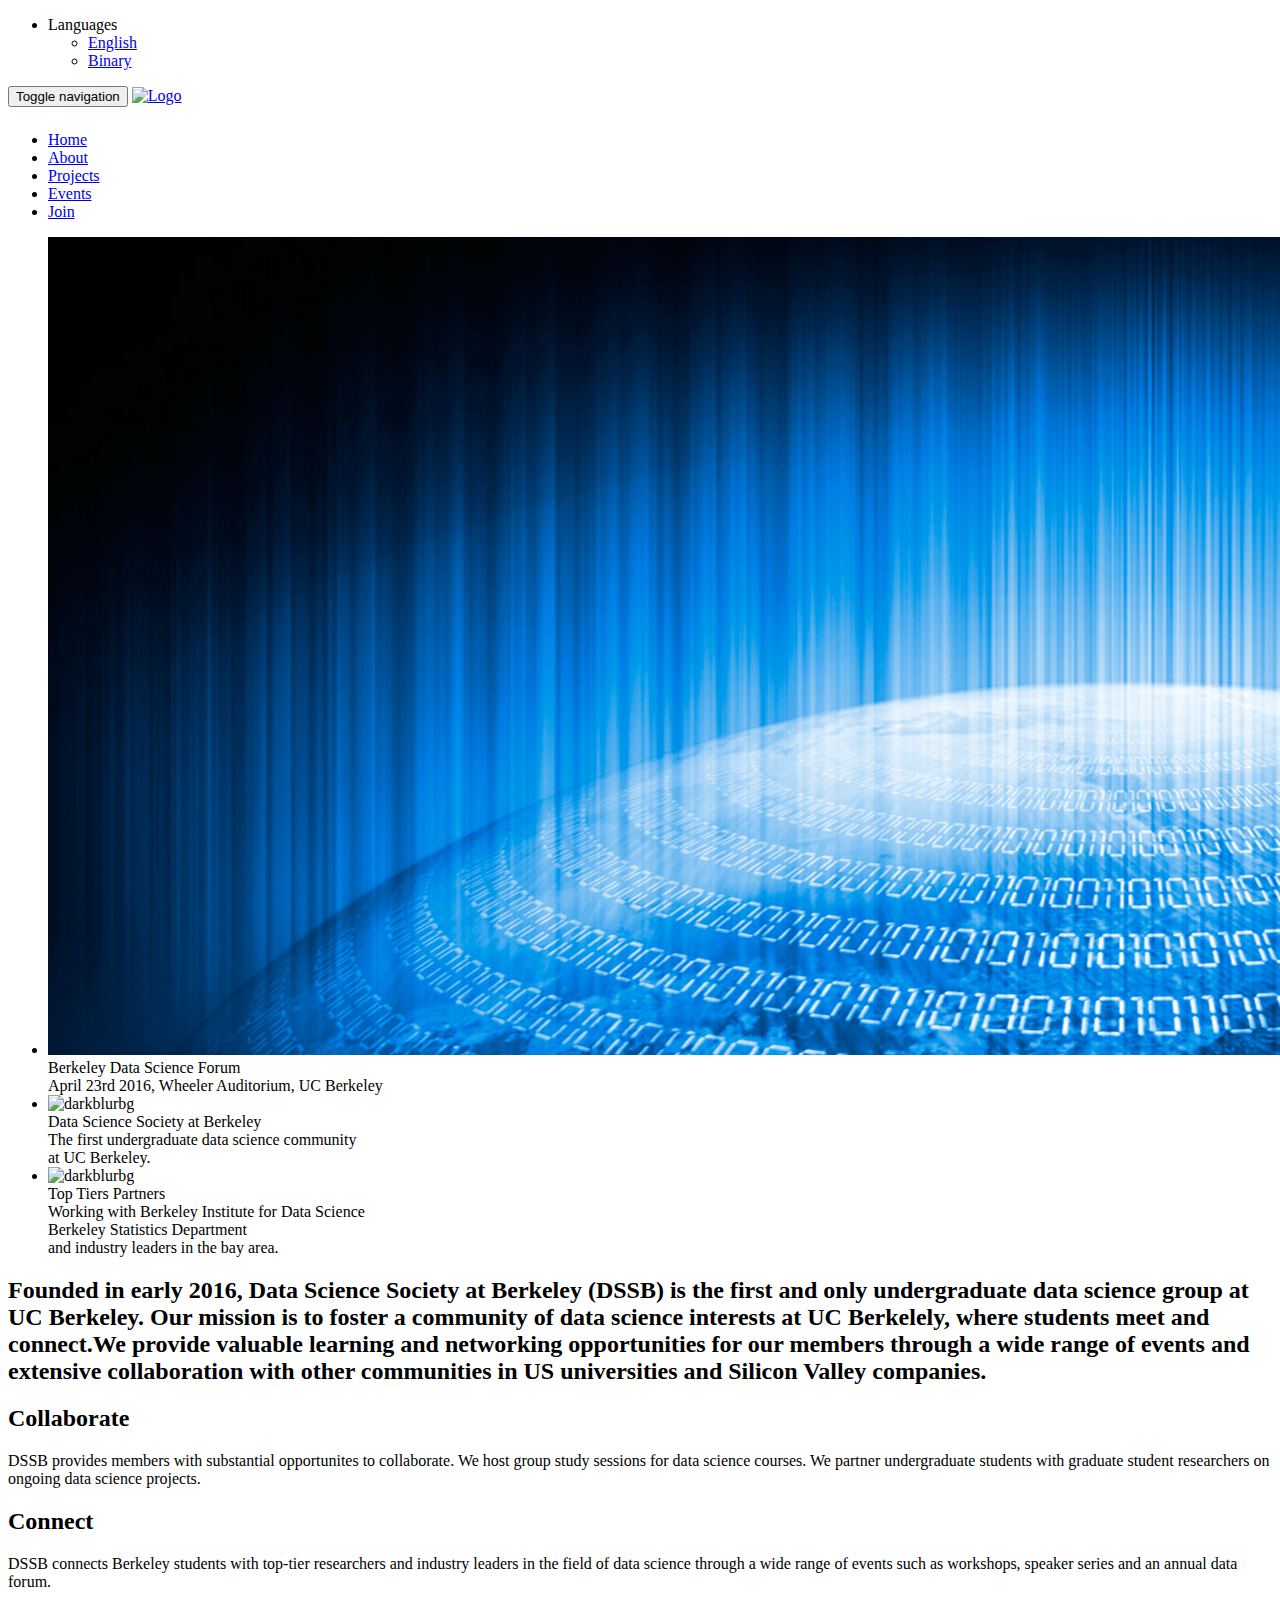
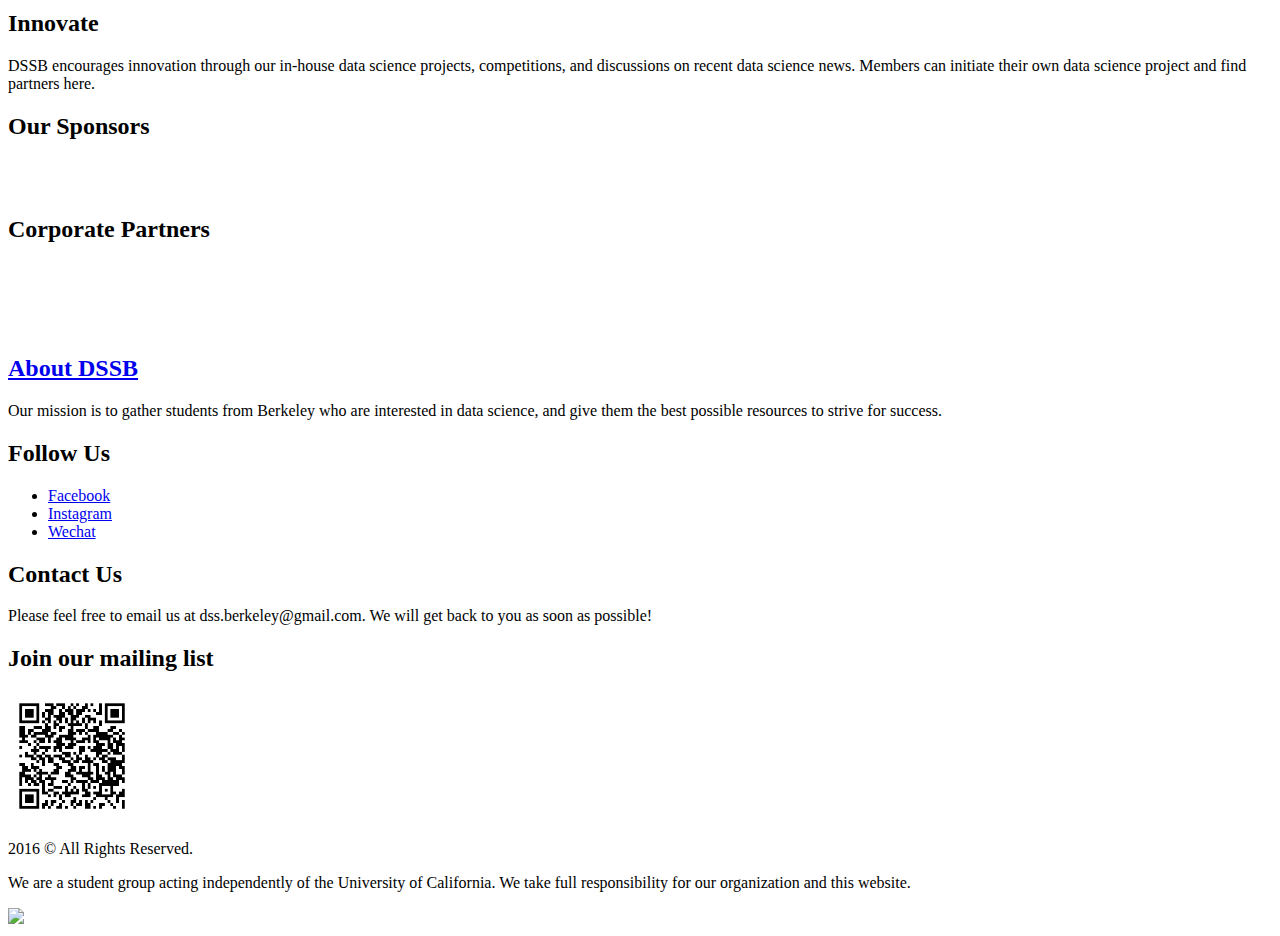
==== index.html @ 5290e8cd "updated" ====
<!DOCTYPE html>
<!--[if IE 8]> <html lang="en" class="ie8"> <![endif]-->  
<!--[if IE 9]> <html lang="en" class="ie9"> <![endif]-->  
<!--[if !IE]><!--> <html lang="en"> <!--<![endif]-->  
<head>
    <title>Data Science Society at Berkeley</title>

    <!-- Meta -->
    <meta charset="utf-8">
    <meta name="viewport" content="width=device-width, initial-scale=1.0">
    <meta name="description" content="">
    <meta name="author" content="">

    <!-- CSS Global Compulsory-->
    <link rel="stylesheet" href="assets/plugins/bootstrap/css/bootstrap.css">
    <link rel="stylesheet" href="assets/css/style.css">
    <!-- <link rel="shortcut icon" href="favicon.ico"> -->

    <!-- CSS Implementing Plugins -->    
    <link rel="stylesheet" href="assets/plugins/line-icons/line-icons.css">
    <link rel="stylesheet" href="assets/plugins/font-awesome/css/font-awesome.css">
    <link rel="stylesheet" href="assets/plugins/owl-carousel/owl-carousel/owl.carousel.css">
    <link rel="stylesheet" href="assets/plugins/revolution-slider/rs-plugin/css/settings.css" type="text/css" media="screen">  
    <!--[if lt IE 9]><link rel="stylesheet" href="assets/plugins/revolution-slider/rs-plugin/css/settings-ie8.css" type="text/css" media="screen"><![endif]-->

    <!-- CSS Theme -->    
    <link rel="stylesheet" href="assets/css/theme-colors/dark-blue.css">
    <link rel="stylesheet" href="assets/css/theme-skins/dark.css" id="style_color">

    <!-- CSS Customization -->
    <link rel="stylesheet" href="assets/css/custom.css">       
</head>	

<body>
<div class="wrapper">
    <!--=== Header ===-->    
    <div class="header">
        <!-- Topbar -->
        <div class="topbar">
            <div class="container">
                <!-- Topbar Navigation -->
                <ul class="loginbar pull-right ">
                    <li class="languagesSelector">
                        <i class="fa fa-globe" ></i>
                        <a>Languages</a>
                        <ul class="languages">
                            <li class="active">
                                <a href="#">English <i class="fa fa-check"></i></a> 
                            </li>
                            <li><a href="#">Binary </a></li>
   
                </ul>
                <!-- End Topbar Navigation -->
            </div>
        </div>
        <!-- End Topbar -->
    
        <!-- Navbar -->
        <div class="navbar navbar-default mega-menu" role="navigation">
            <div class="container">
                <!-- Brand and toggle get grouped for better mobile display -->
                <div class="navbar-header">
                    <button type="button" class="navbar-toggle" data-toggle="collapse" data-target=".navbar-responsive-collapse">
                        <span class="sr-only">Toggle navigation</span>
                        <span class="fa fa-bars"></span>
                    </button>
                    <a class="navbar-brand" href="index.html">
                        <img id="logo-header" style="max-width:136px; margin-top: -24px;" src="assets/img/logo.png" alt="Logo">
                    </a>
                </div>

                <!-- Collect the nav links, forms, and other content for toggling -->
                <div class="collapse navbar-collapse navbar-responsive-collapse" style=" margin-top: 24px;">

                    <ul class="nav navbar-nav">
                        <!-- Home -->
                        <li>
                            <a  href="index.html" >
                                Home
                            </a>
                        </li>
                        <!-- End Home -->

                        <!-- Pages -->                        
                        <li >
                            <a href="about.html">
                                About
                            </a>
                            
                        </li>
                        <!-- End Pages -->

                        <!-- Blog -->
                        <li>
                            <a href="projects.html">
                                Projects
                            </a>
                        </li>
                        <!-- End Blog -->

                        <!-- Join -->
                        <li>
                            <a href="events.html">
                                Events
                            </a>
                        </li>
                        <!-- End Join -->
                                                <!-- Blog -->
                        <li>
                            <a href="join.html">
                                Join
                            </a>
                        </li>
                        <!-- End Submit -->

                    </ul>
                </div><!--/navbar-collapse-->
            </div>    
        </div>            
        <!-- End Navbar -->
    </div>
    <!--=== End Header ===-->    

    <!--=== Slider ===-->
    <div class="tp-banner-container">
        <div class="tp-banner">
            <ul>
                

                <!-- SLIDE -->
                <li class="revolution-mch-1" data-transition="fade" data-slotamount="5" data-masterspeed="1000" data-title="Slide 2" >
                    <!-- MAIN IMAGE -->
                    <img src="assets/img/sliders/4.jpg"  alt="darkblurbg"  data-bgfit="cover" data-bgposition="left top" data-bgrepeat="no-repeat">



                    <div class="tp-caption revolution-ch1 sft start"
                        data-x="center"
                        data-hoffset="0"
                        data-y="100"
                        data-speed="1500"
                        data-start="500"
                        data-easing="Back.easeInOut"
                        data-endeasing="Power1.easeIn"                        
                        data-endspeed="300">
                        Berkeley Data Science Forum
                    </div>

                    <!-- LAYER -->
                    <div class="tp-caption revolution-ch2 sft"
                        data-x="center"
                        data-hoffset="0"
                        data-y="190"
                        data-speed="1400"
                        data-start="2000"
                        data-easing="Power4.easeOut"
                        data-endspeed="300"
                        data-endeasing="Power1.easeIn"
                        data-captionhidden="off"
                        style="z-index: 6">
                        April 23rd 2016, Wheeler Auditorium, UC Berkeley<br>
                        <!-- 12 data science leaders <br/> -->
                        <!-- from the most innovative companies -->
                    </div>

                 
                </li>
                <!-- END SLIDE -->

                <!-- SLIDE -->
                <li class="revolution-mch-1" data-transition="fade" data-slotamount="5" data-masterspeed="1000" data-title="Slide 1">
                    <!-- MAIN IMAGE -->
                    <img src="assets/img/sliders/1.jpeg"  alt="darkblurbg"  data-bgfit="cover" data-bgposition="left top" data-bgrepeat="no-repeat">

                    <div class="tp-caption revolution-ch1 sft start"
                        data-x="center"
                        data-hoffset="0"
                        data-y="100"
                        data-speed="1500"
                        data-start="500"
                        data-easing="Back.easeInOut"
                        data-endeasing="Power1.easeIn"                        
                        data-endspeed="300">
                        
                        Data Science Society at Berkeley
                    </div>

                    <!-- LAYER -->
                    <div class="tp-caption revolution-ch2 sft"
                        data-x="center"
                        data-hoffset="0"
                        data-y="190"
                        data-speed="1400"
                        data-start="2000"
                        data-easing="Power4.easeOut"
                        data-endspeed="300"
                        data-endeasing="Power1.easeIn"
                        data-captionhidden="off"
                        style="z-index:6">
                        The first undergraduate data science community <br/>
                        at UC Berkeley.
                    </div>

                <!-- END SLIDE -->

                <!-- SLIDE -->
                <li class="revolution-mch-1" data-transition="fade" data-slotamount="5" data-masterspeed="1000" data-title="Slide 3">
                    <!-- MAIN IMAGE -->
                    <img src="assets/img/sliders/3.png"  alt="darkblurbg"  data-bgfit="cover" data-bgposition="left top" data-bgrepeat="no-repeat">

                    <div class="tp-caption revolution-ch1 sft start"
                        data-x="center"
                        data-hoffset="0"
                        data-y="100"
                        data-speed="1500"
                        data-start="500"
                        data-easing="Back.easeInOut"
                        data-endeasing="Power1.easeIn"                        
                        data-endspeed="300">
                        Top Tiers Partners
                    </div>

                    <!-- LAYER -->
                    <div class="tp-caption revolution-ch2 sft"
                        data-x="center"
                        data-hoffset="0"
                        data-y="190"
                        data-speed="1400"
                        data-start="2000"
                        data-easing="Power4.easeOut"
                        data-endspeed="300"
                        data-endeasing="Power1.easeIn"
                        data-captionhidden="off"
                        style="z-index: 6">
                        Working with Berkeley Institute for Data Science <br/>
                        Berkeley Statistics Department<br/>
                        and industry leaders in the bay area.
                    </div>
                </li>
                <!-- END SLIDE -->
            </ul>
            <div class="tp-bannertimer tp-bottom"></div>            
        </div>
    </div>
    <!--=== End Slider ===-->

    <!--=== Content Part ===-->
    <div class="container content">	
        <div class="clearfix margin-bottom-30"></div>
        <div class="shadow-wrapper">
            <div class="tag-box tag-box-v box-shadow shadow-effect-5">
                <h2>Founded in early 2016, Data Science Society at Berkeley (DSSB) is the first and only undergraduate data science group at UC Berkeley. Our mission is to foster a community of data science interests at UC Berkelely, where students meet and connect.We provide valuable learning and networking opportunities for our members through a wide range of events and extensive collaboration with other communities in US universities and Silicon Valley companies. </h2>
            </div>
        </div>

        <div class="clearfix margin-bottom-40"></div>

        <!-- Service Blocks -->
        <div class="margin-bottom-20"></div>
        <div class="row margin-bottom-40">
            <div class="col-md-4 col-sm-6">
                <div class="service-block service-block-default">	
                    <i class="icon-custom rounded-x icon-bg-dark fa fa-lightbulb-o"></i>
                    <h2 class="heading-md">Collaborate</h2>
                    <p>DSSB provides members with substantial opportunites to collaborate. We host group study sessions for data science courses. We partner undergraduate students with graduate student researchers on ongoing data science projects.</p>
                </div>
            </div>
            <div class="col-md-4 col-sm-6">
                <div class="service-block service-block-default">            
                    <i class="icon-custom rounded-x icon-bg-dark icon-line icon-rocket"></i>
                    <h2 class="heading-md">Connect</h2>	
                    <p>DSSB connects Berkeley students with  top-tier researchers and industry leaders in the field of data science through a wide range of events such as workshops, speaker series and an annual data forum.</p>
                </div>
            </div>
            <div class="col-md-4 col-sm-6">
                <div class="service-block service-block-default">
                    <i class="icon-custom rounded-x icon-bg-dark icon-line icon-support"></i>
                    <h2 class="heading-md">Innovate</h2>
                    <p>DSSB encourages innovation through our in-house data science projects, competitions, and discussions on recent data science news. Members can initiate their own data science project and find partners here.</p>
                </div>
            </div>
        </div>
        <!-- End Service Blokcs -->
        
<!-- Our Sponsors -->
        <div class="owl-carousel-style-v2">
            <div class="headline"><h2>Our Sponsors</h2></div>    
            <div class="owl-slider-v3">
                <div class="item">
                    <img class="img-responsive" src="assets/img/clients/bids.jpg" alt="">
                </div>
                <div class="item">
                    <img class="img-responsive" src="assets/img/clients/asuc.jpg" alt="">
                </div>
<!--                 <div class="item">
                    <img class="img-responsive" src="assets/img/clients/wi.jpg" alt="">
                </div>
                <div class="item">
                    <img class="img-responsive" src="assets/img/clients/ggv.jpeg" alt="">
                </div>
 -->

            </div>
        </div>
        <!-- End Our Sponsors -->

        <!-- Our Partners -->
        <div class="owl-carousel-style-v2">
            <div class="headline"><h2>Corporate Partners</h2></div>    
            <div class="owl-slider-v3">
                <div class="item">
                    <img class="img-responsive" src="assets/img/clients/yelp.jpg" alt="">
                </div>
                <div class="item">
                    <img class="img-responsive" src="assets/img/clients/netflix.jpg" alt="">
                </div>
                <div class="item">
                    <img class="img-responsive" src="assets/img/clients/lyft.jpg" alt="">
                </div>
                <div class="item">
                    <img class="img-responsive" src="assets/img/clients/kaggle.jpg" alt="">
                </div>

<!--             <div class="item">
                    <img class="img-responsive" src="assets/img/clients/zhenfund.jpg" alt="">
                </div> -->
<!--                 <div class="item">
                    <img class="img-responsive" src="assets/img/clients/inno.jpg" alt="">
                </div>
                <div class="item">
                    <img class="img-responsive" src="assets/img/clients/zpark.jpeg" alt="">
                </div>
                <div class="item">
                    <img class="img-responsive" src="assets/img/clients/svief.jpg" alt="">
                </div> -->
<!--                 <div class="item">
                    <img class="img-responsive" src="assets/img/clients/uc.jpg" alt="">
                </div>
                <div class="item">
                    <img class="img-responsive" src="assets/img/clients/dcm.png" alt="">
                </div>
                <div class="item">
                    <img class="img-responsive" src="assets/img/clients/pw.png" alt="">
                </div>
                <div class="item">
                    <img class="img-responsive" src="assets/img/clients/tn.jpg" alt="">
                </div> -->

            </div>
        </div>
        <!-- End Our Partners -->
    </div><!--/container-->		
    <!-- End Content Part -->

    <!--=== Footer Version 1 ===-->
    <div class="footer-v1">
        <div class="footer">
            <div class="container">
                <div class="row">
                    <!-- About -->
                    <div class="col-md-3 md-margin-bottom-40">
                        <a href="index.html"><h2> About DSSB </h2></a>
                        <p>Our mission is to gather students from Berkeley who are interested in data science, and give them the best possible resources to  strive for success.</p>
 
                    </div><!--/col-md-3-->
                    <!-- End About -->

                    <!-- Latest -->
                    <div class="col-md-3 md-margin-bottom-40">
                        <div class="posts">
                            <div class="headline"><h2>Follow Us</h2></div>
                            <ul class="list-unstyled latest-list">
                                <li>
                                    <a href="https://www.facebook.com/dssberkeley/?fref=ts">Facebook</a>
                                </li>
                                <li>
                                    <a href="#">Instagram</a>
                                </li>
                                <li>
                                    <a href="#">Wechat</a>
                                </li>

                            </ul>
                        </div>
                    </div><!--/col-md-3-->  
                    <!-- End Latest --> 
                    
                    <!-- Link List -->
                    <div class="col-md-3 md-margin-bottom-40">
                        <div class="headline"><h2>Contact Us</h2></div>
                        <p>
                        Please feel free to email us at dss.berkeley@gmail.com.  We will get back to you as soon as possible!
                        </p>
                    </div><!--/col-md-3-->
                    <!-- End Link List -->                    

                    <!-- Address -->
                    <div class="col-md-3 map-img md-margin-bottom-40">
                        <div class="headline"><h2>Join our mailing list</h2></div>                         
                        <img src="assets/img/mailinglist.jpg" height="128" width="128">
                    </div><!--/col-md-3-->
                    <!-- End Address -->
                </div>
            </div> 
        </div><!--/footer-->

        <div class="copyright">
            <div class="container">
                <div class="row">
                    <div class="col-md-2">                     
                        <p>
                            2016 &copy; All Rights Reserved. 
                        </p>
                    </div>
                    <div class="col-md-9">                     
                        <p class="text-center">
                            We are a student group acting independently of the University of California. We take full responsibility for our organization and this website.            
                        </p>
                    </div>
                    <div class="col-md-1 map-img">                     
                        <a href="https://www.ocf.berkeley.edu/">
                        <img src="https://www.ocf.berkeley.edu/images/hosted-logos/ocfbadge_mini8.png">
                        </a>
                    </div>
                </div>
            </div> 
        </div><!--/copyright-->
    </div>     
    <!--=== End Footer Version 1 ===-->
</div><!--/wrapper-->






<!-- JS Global Compulsory -->           
<script type="text/javascript" src="assets/plugins/jquery/jquery.min.js"></script>
<script type="text/javascript" src="assets/plugins/jquery/jquery-migrate.min.js"></script>
<script type="text/javascript" src="assets/plugins/bootstrap/js/bootstrap.min.js"></script>
<!-- JS Implementing Plugins -->           
<script type="text/javascript" src="assets/plugins/back-to-top.js"></script>
<script type="text/javascript" src="assets/plugins/owl-carousel/owl-carousel/owl.carousel.js"></script>
<script type="text/javascript" src="assets/plugins/revolution-slider/rs-plugin/js/jquery.themepunch.tools.min.js"></script>
<script type="text/javascript" src="assets/plugins/revolution-slider/rs-plugin/js/jquery.themepunch.revolution.min.js"></script>
<!-- JS Customization -->
<script type="text/javascript" src="assets/js/custom.js"></script>
<!-- JS Page Level -->           
<script type="text/javascript" src="assets/js/app.js"></script>
<script type="text/javascript" src="assets/js/plugins/owl-carousel.js"></script>
<script type="text/javascript" src="assets/js/plugins/revolution-slider.js"></script>
<script type="text/javascript">
    jQuery(document).ready(function() {
        App.init();
        OwlCarousel.initOwlCarousel();        
        RevolutionSlider.initRSfullWidth();
    });
</script>
<!--[if lt IE 9]>
    <script src="assets/plugins/respond.js"></script>
    <script src="assets/plugins/html5shiv.js"></script>
    <script src="assets/js/plugins/placeholder-IE-fixes.js"></script>
<![endif]-->

</body>
</html>
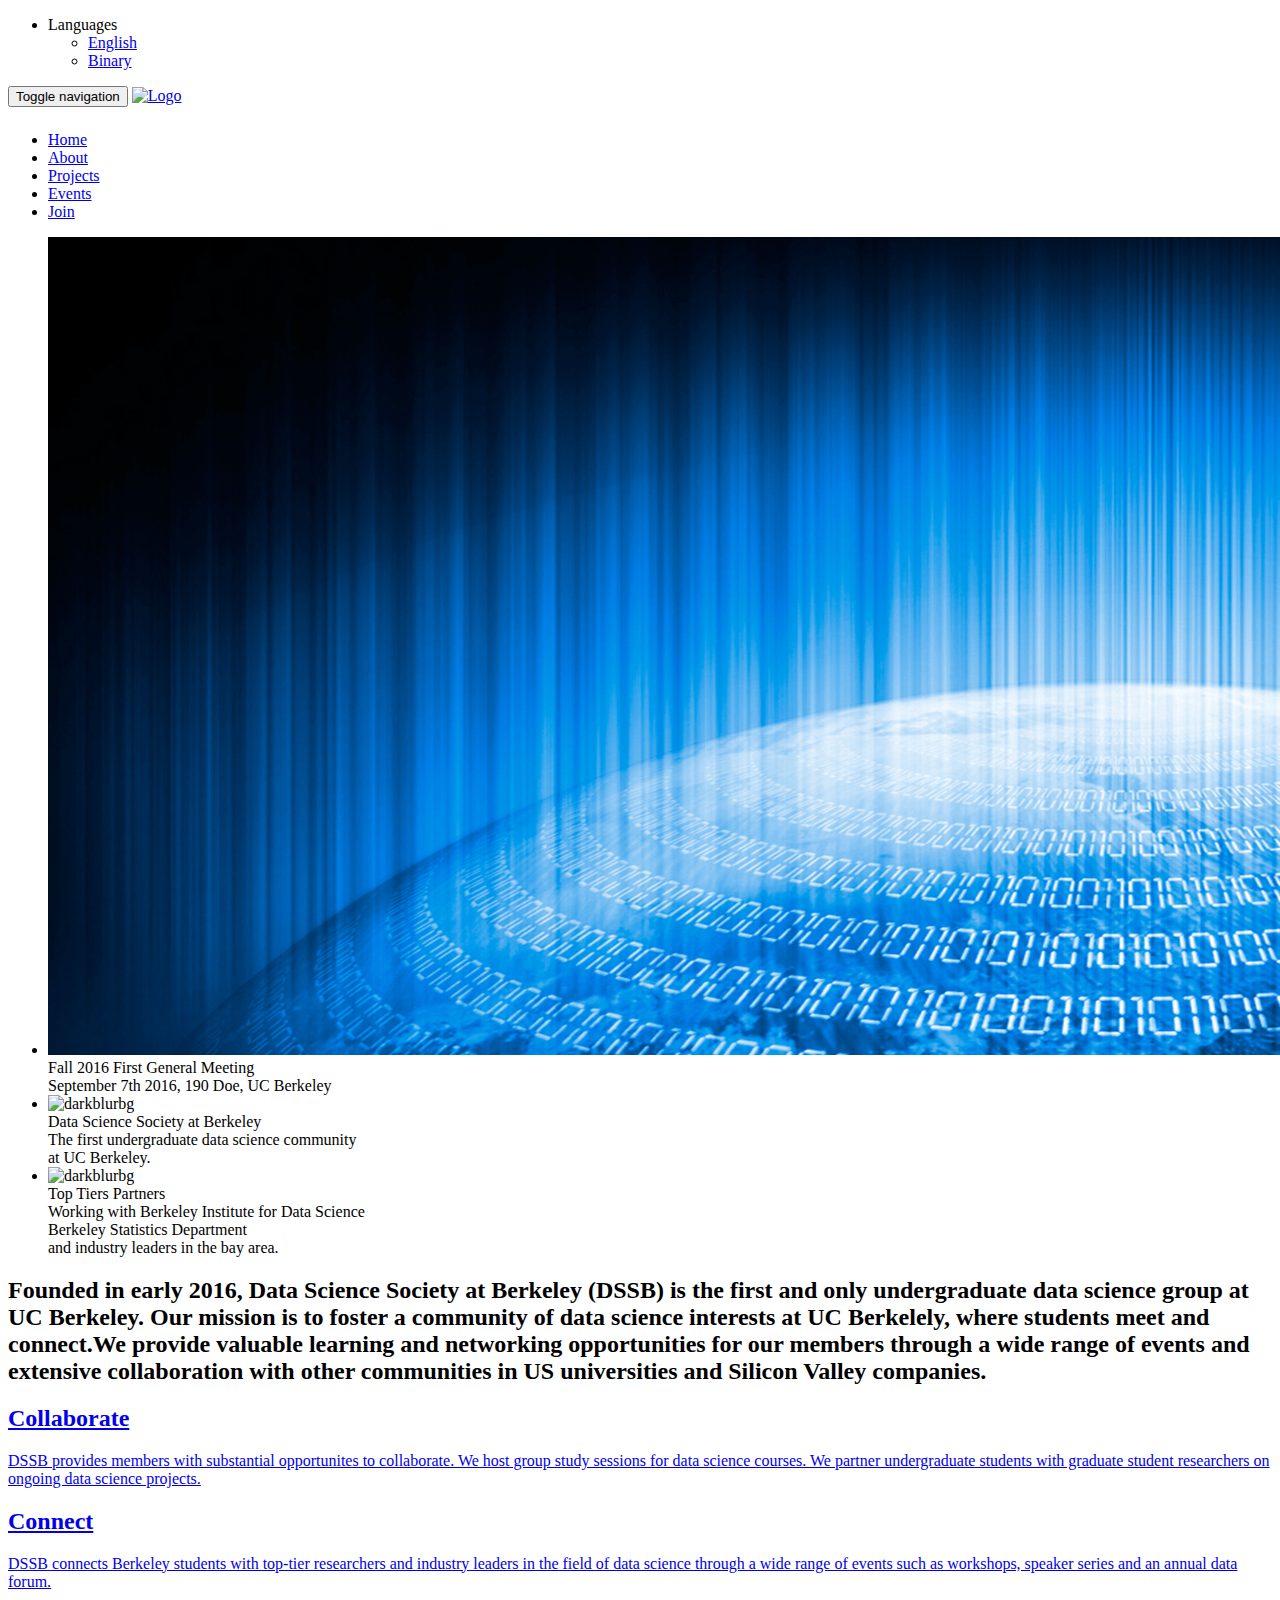
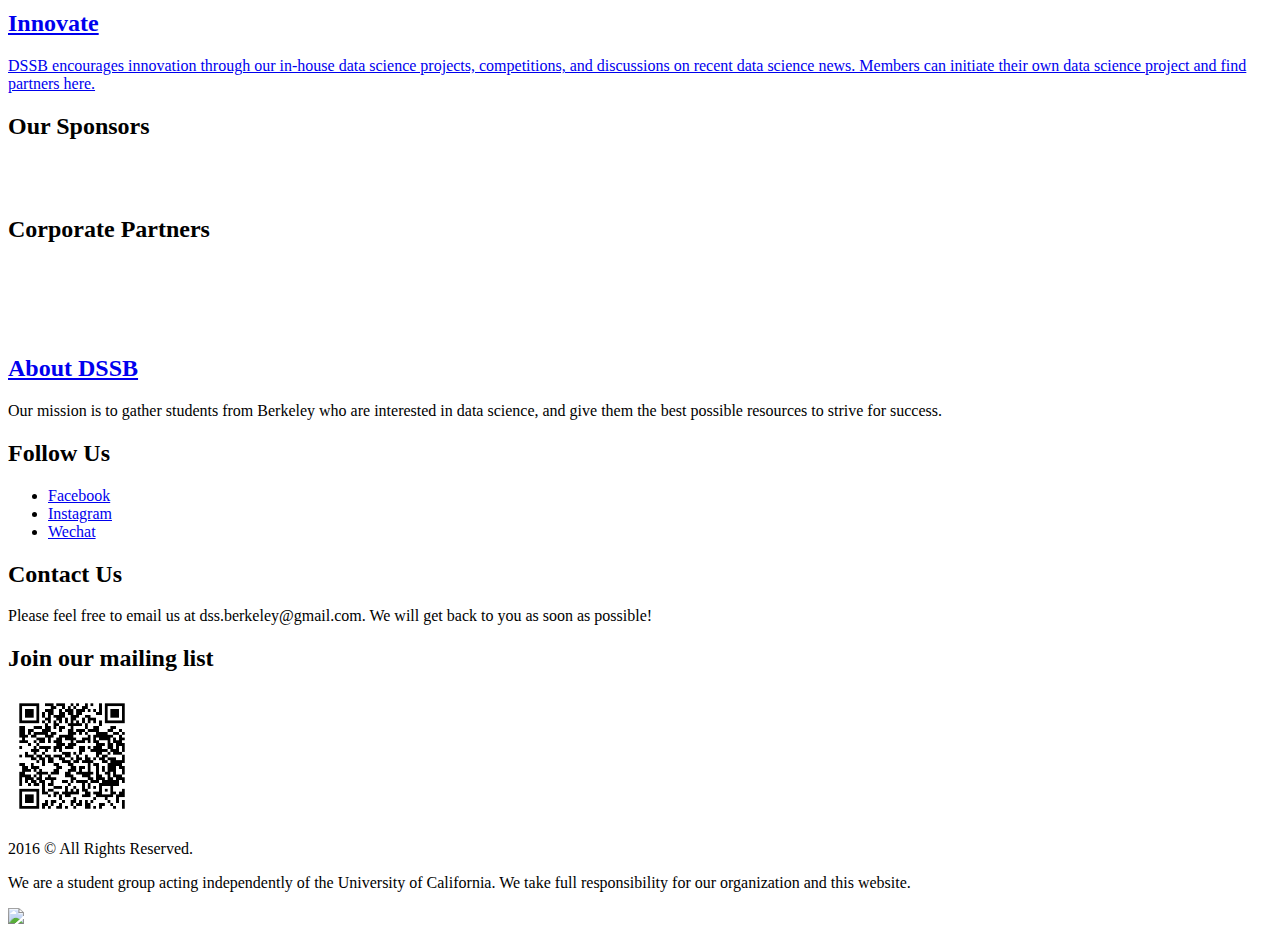
==== commit ce4aa6b4: "temp link collaborate to about" ====
--- a/index.html
+++ b/index.html
@@ -125,13 +125,10 @@
     <div class="tp-banner-container">
         <div class="tp-banner">
             <ul>
-                
-
                 <!-- SLIDE -->
-                <li class="revolution-mch-1" data-transition="fade" data-slotamount="5" data-masterspeed="1000" data-title="Slide 2" >
+                <li class="revolution-mch-1" data-transition="fade" data-slotamount="5" data-masterspeed="1000" data-title="Slide 1" >
                     <!-- MAIN IMAGE -->
                     <img src="assets/img/sliders/4.jpg"  alt="darkblurbg"  data-bgfit="cover" data-bgposition="left top" data-bgrepeat="no-repeat">
-
 
 
                     <div class="tp-caption revolution-ch1 sft start"
@@ -143,7 +140,7 @@
                         data-easing="Back.easeInOut"
                         data-endeasing="Power1.easeIn"                        
                         data-endspeed="300">
-                        Berkeley Data Science Forum
+                        Fall 2016 First General Meeting
                     </div>
 
                     <!-- LAYER -->
@@ -158,7 +155,7 @@
                         data-endeasing="Power1.easeIn"
                         data-captionhidden="off"
                         style="z-index: 6">
-                        April 23rd 2016, Wheeler Auditorium, UC Berkeley<br>
+                        September 7th 2016, 190 Doe, UC Berkeley<br>
                         <!-- 12 data science leaders <br/> -->
                         <!-- from the most innovative companies -->
                     </div>
@@ -168,7 +165,7 @@
                 <!-- END SLIDE -->
 
                 <!-- SLIDE -->
-                <li class="revolution-mch-1" data-transition="fade" data-slotamount="5" data-masterspeed="1000" data-title="Slide 1">
+                <li class="revolution-mch-1" data-transition="fade" data-slotamount="5" data-masterspeed="1000" data-title="Slide 2">
                     <!-- MAIN IMAGE -->
                     <img src="assets/img/sliders/1.jpeg"  alt="darkblurbg"  data-bgfit="cover" data-bgposition="left top" data-bgrepeat="no-repeat">
 
@@ -259,25 +256,31 @@
         <div class="margin-bottom-20"></div>
         <div class="row margin-bottom-40">
             <div class="col-md-4 col-sm-6">
-                <div class="service-block service-block-default">	
-                    <i class="icon-custom rounded-x icon-bg-dark fa fa-lightbulb-o"></i>
-                    <h2 class="heading-md">Collaborate</h2>
-                    <p>DSSB provides members with substantial opportunites to collaborate. We host group study sessions for data science courses. We partner undergraduate students with graduate student researchers on ongoing data science projects.</p>
-                </div>
+                <a class="action-link" href="about.html">
+                    <div class="service-block service-block-default">	
+                        <i class="icon-custom rounded-x icon-bg-dark fa fa-lightbulb-o"></i>
+                        <h2 class="heading-md">Collaborate</h2>
+                        <p>DSSB provides members with substantial opportunites to collaborate. We host group study sessions for data science courses. We partner undergraduate students with graduate student researchers on ongoing data science projects.</p>
+                    </div>
+                </a>
             </div>
             <div class="col-md-4 col-sm-6">
-                <div class="service-block service-block-default">            
-                    <i class="icon-custom rounded-x icon-bg-dark icon-line icon-rocket"></i>
-                    <h2 class="heading-md">Connect</h2>	
-                    <p>DSSB connects Berkeley students with  top-tier researchers and industry leaders in the field of data science through a wide range of events such as workshops, speaker series and an annual data forum.</p>
-                </div>
+                <a class="action-link" href="join.html">
+                    <div class="service-block service-block-default">            
+                        <i class="icon-custom rounded-x icon-bg-dark icon-line icon-rocket"></i>
+                        <h2 class="heading-md">Connect</h2>	
+                        <p>DSSB connects Berkeley students with  top-tier researchers and industry leaders in the field of data science through a wide range of events such as workshops, speaker series and an annual data forum.</p>
+                    </div>
+                </a>
             </div>
             <div class="col-md-4 col-sm-6">
-                <div class="service-block service-block-default">
-                    <i class="icon-custom rounded-x icon-bg-dark icon-line icon-support"></i>
-                    <h2 class="heading-md">Innovate</h2>
-                    <p>DSSB encourages innovation through our in-house data science projects, competitions, and discussions on recent data science news. Members can initiate their own data science project and find partners here.</p>
-                </div>
+                <a class="action-link" href="projects.html">
+                    <div class="service-block service-block-default">
+                        <i class="icon-custom rounded-x icon-bg-dark icon-line icon-support"></i>
+                        <h2 class="heading-md">Innovate</h2>
+                        <p>DSSB encourages innovation through our in-house data science projects, competitions, and discussions on recent data science news. Members can initiate their own data science project and find partners here.</p>
+                    </div>
+                </a>
             </div>
         </div>
         <!-- End Service Blokcs -->
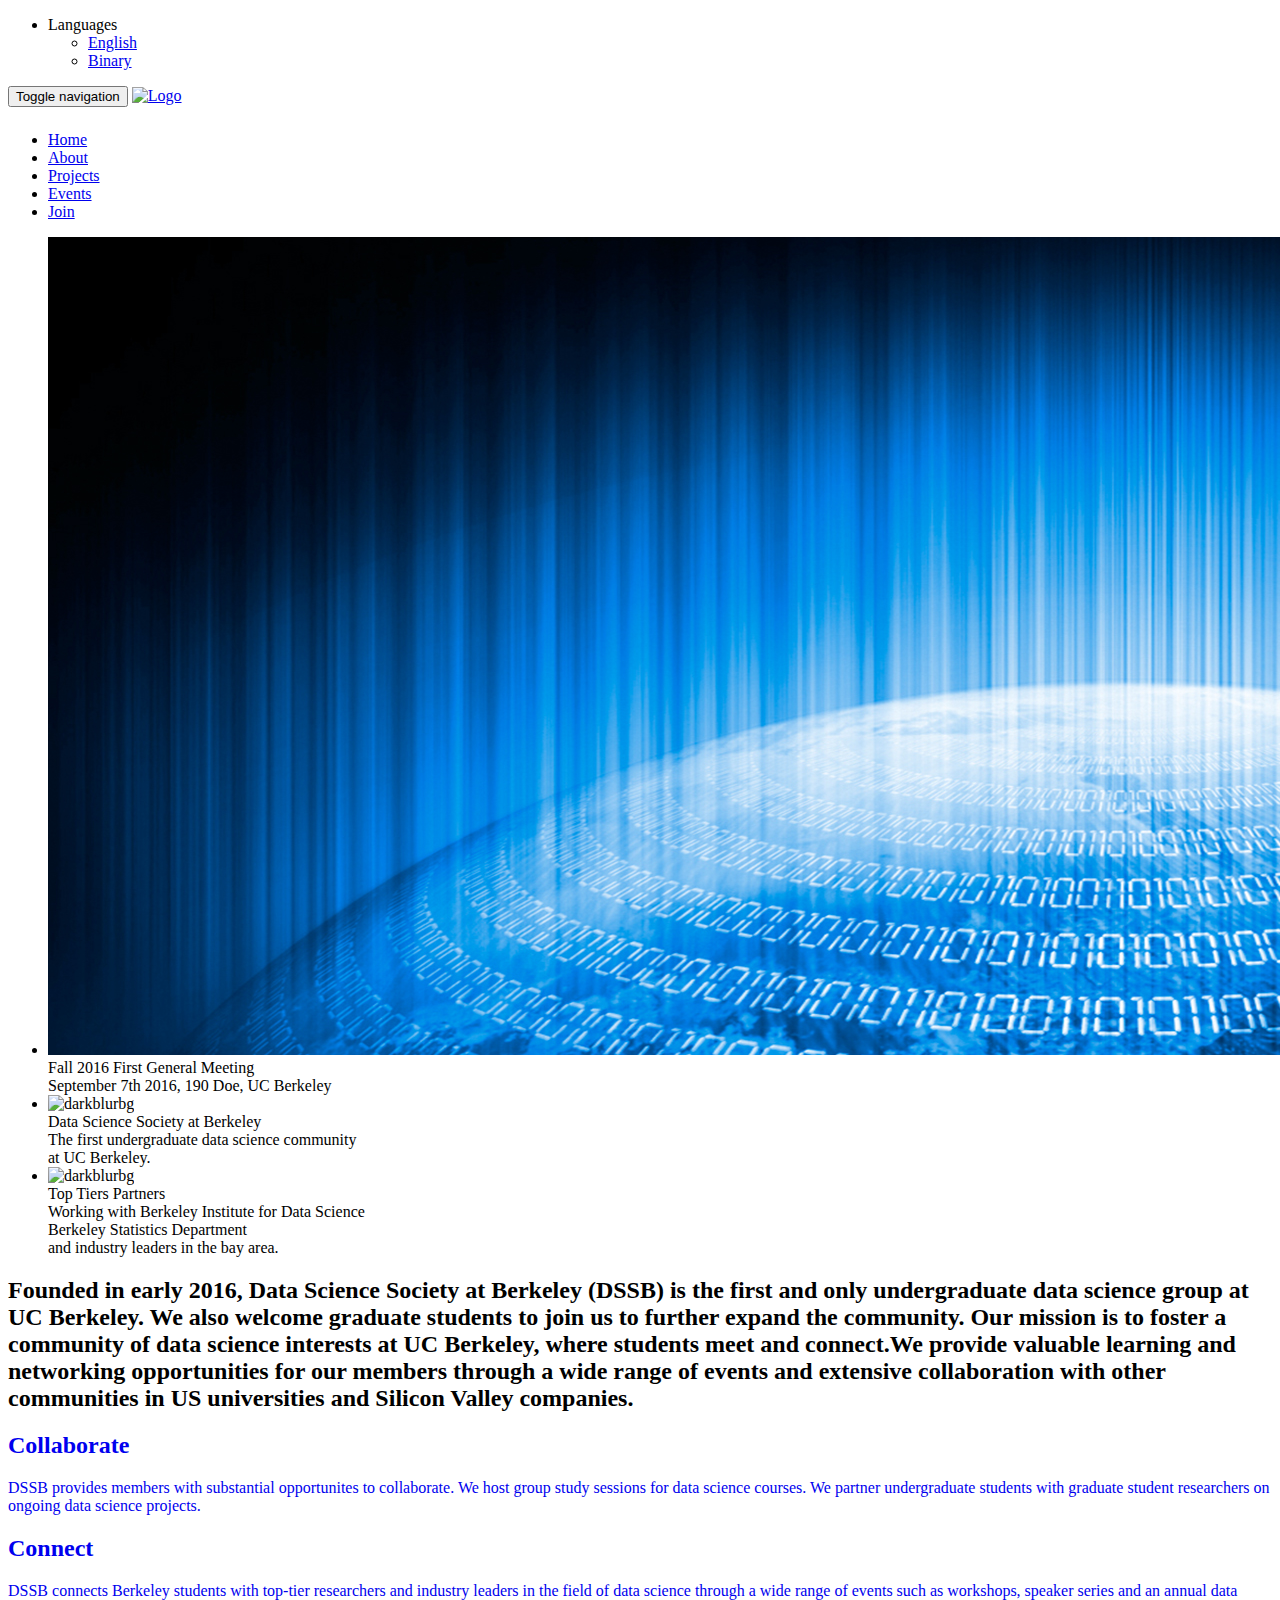
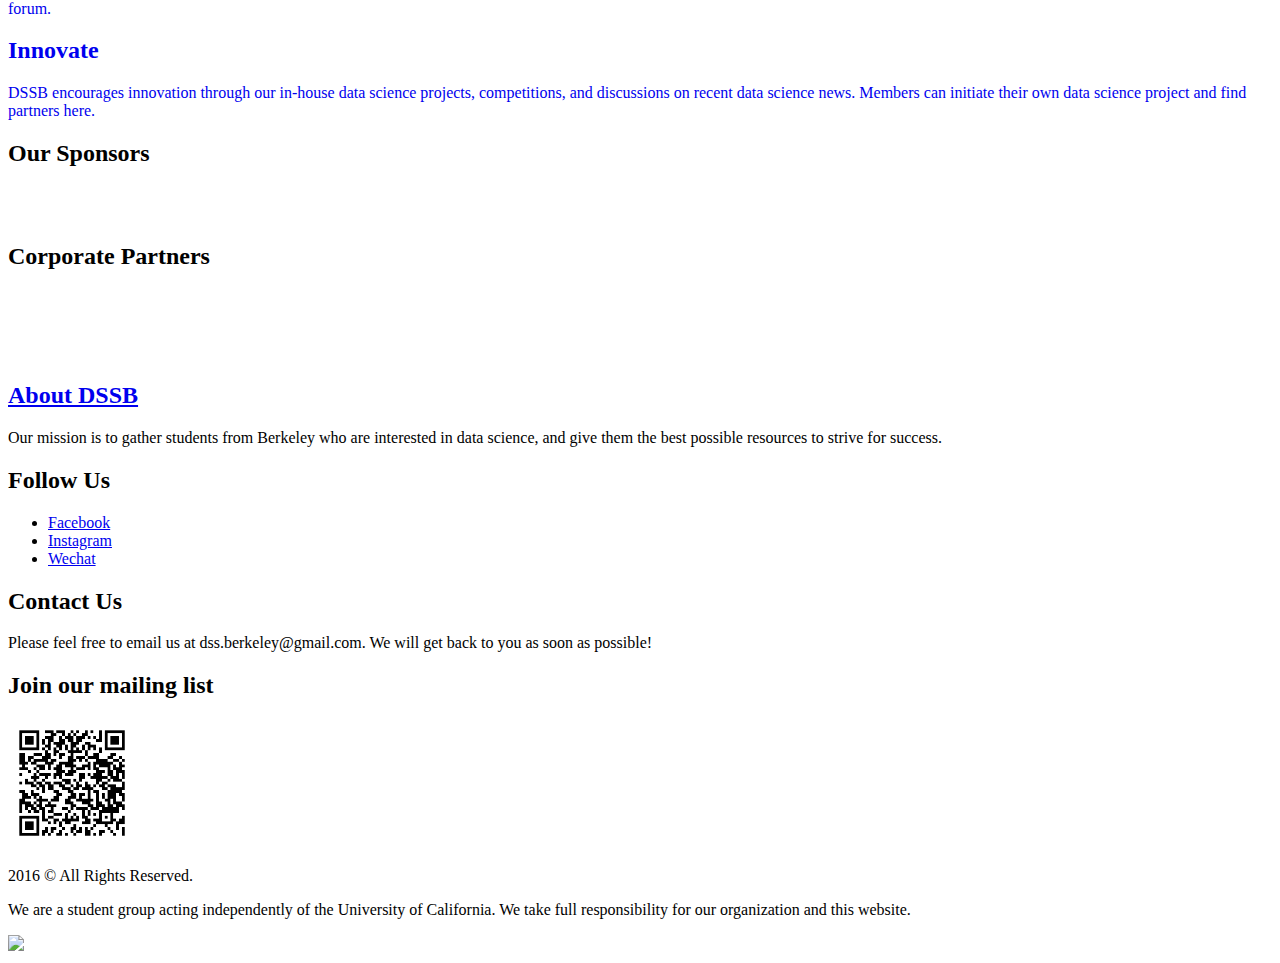
==== commit 94e1f3b2: "final update" ====
--- a/index.html
+++ b/index.html
@@ -246,7 +246,7 @@
         <div class="clearfix margin-bottom-30"></div>
         <div class="shadow-wrapper">
             <div class="tag-box tag-box-v box-shadow shadow-effect-5">
-                <h2>Founded in early 2016, Data Science Society at Berkeley (DSSB) is the first and only undergraduate data science group at UC Berkeley. Our mission is to foster a community of data science interests at UC Berkelely, where students meet and connect.We provide valuable learning and networking opportunities for our members through a wide range of events and extensive collaboration with other communities in US universities and Silicon Valley companies. </h2>
+                <h2>Founded in early 2016, Data Science Society at Berkeley (DSSB) is the first and only undergraduate data science group at UC Berkeley. We also welcome graduate students to join us to further expand the community. Our mission is to foster a community of data science interests at UC Berkeley, where students meet and connect.We provide valuable learning and networking opportunities for our members through a wide range of events and extensive collaboration with other communities in US universities and Silicon Valley companies. </h2>
             </div>
         </div>
 
--- a/assets/css/custom.css
+++ b/assets/css/custom.css
@@ -0,0 +1,19 @@
+/* Add here all your css styles (customizations) */
+#brand-image
+    {
+        height: 54px;
+    }
+
+/* custom css */
+#sp-16-projects {
+	display: none;
+	transition: display 100ms;
+}
+
+#sp-16-projects-headline:hover {
+	cursor: pointer;
+}
+
+a.action-link {
+	text-decoration: none;
+}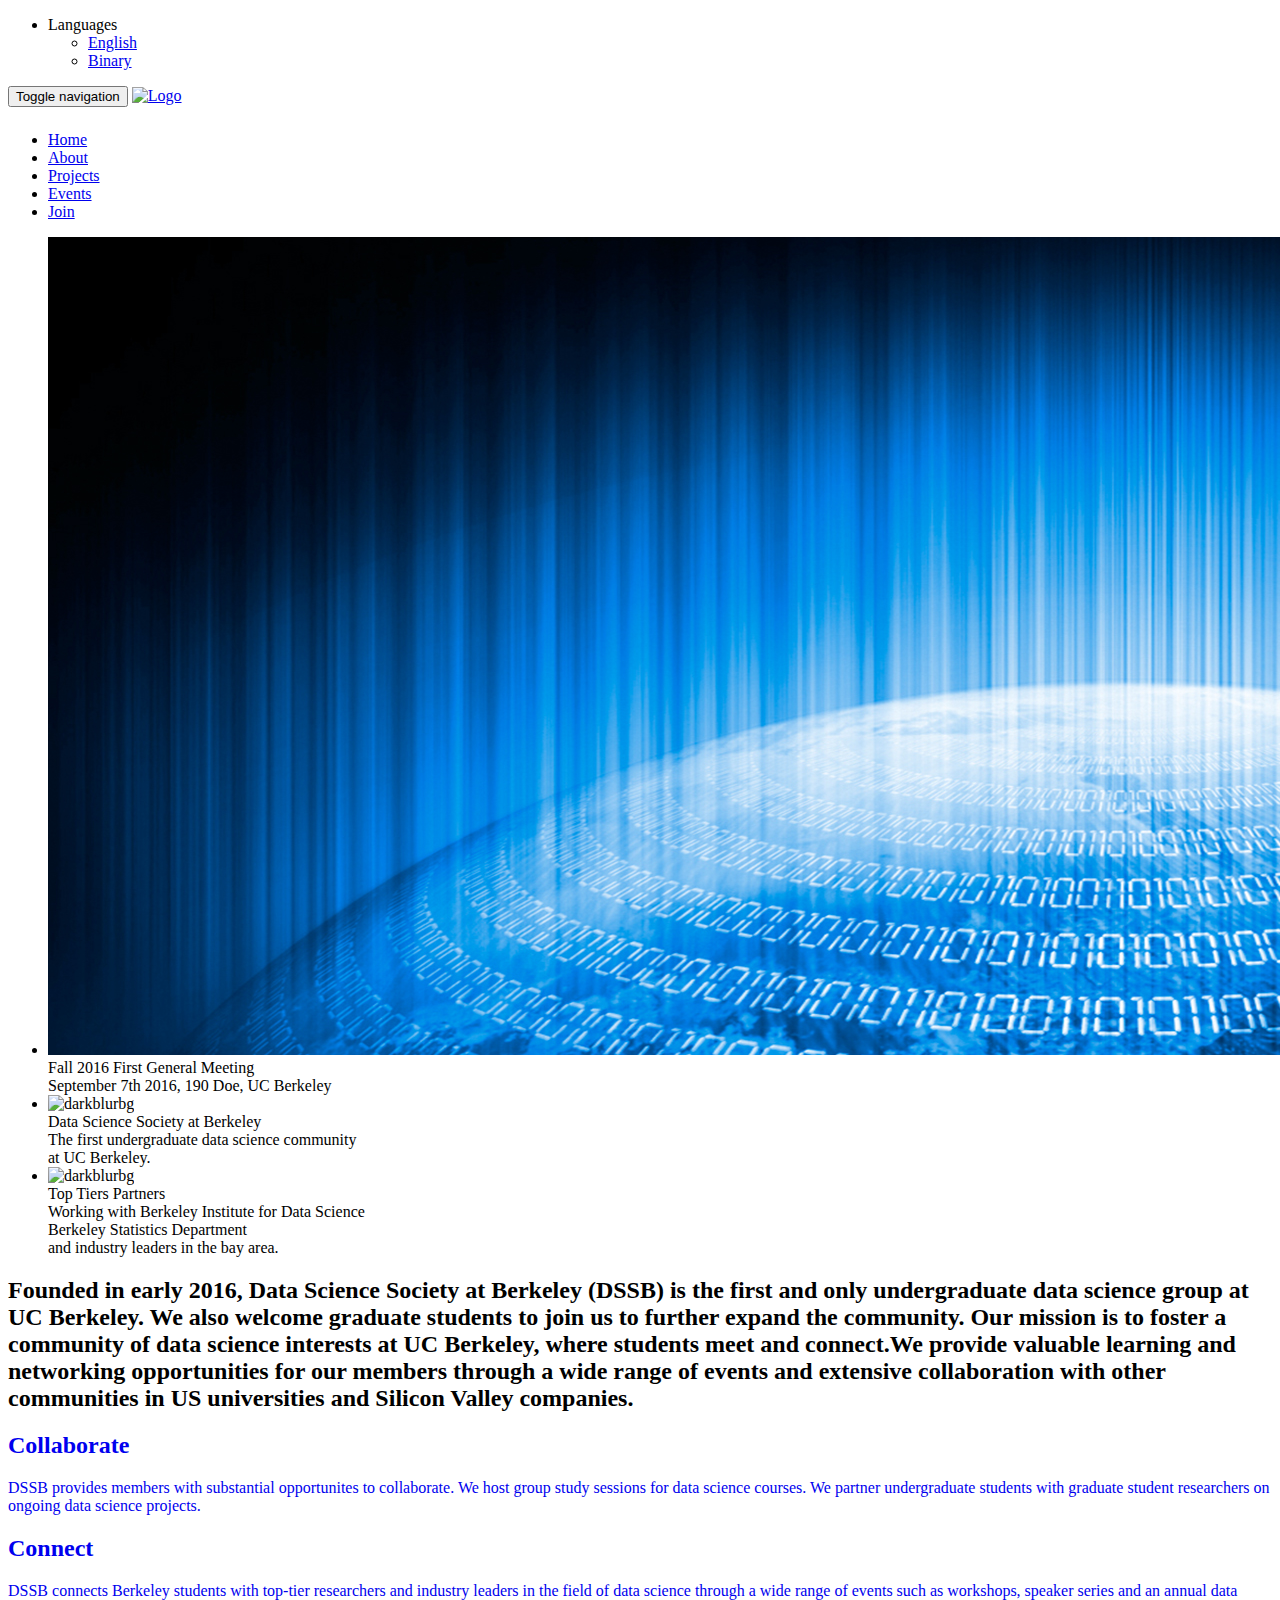
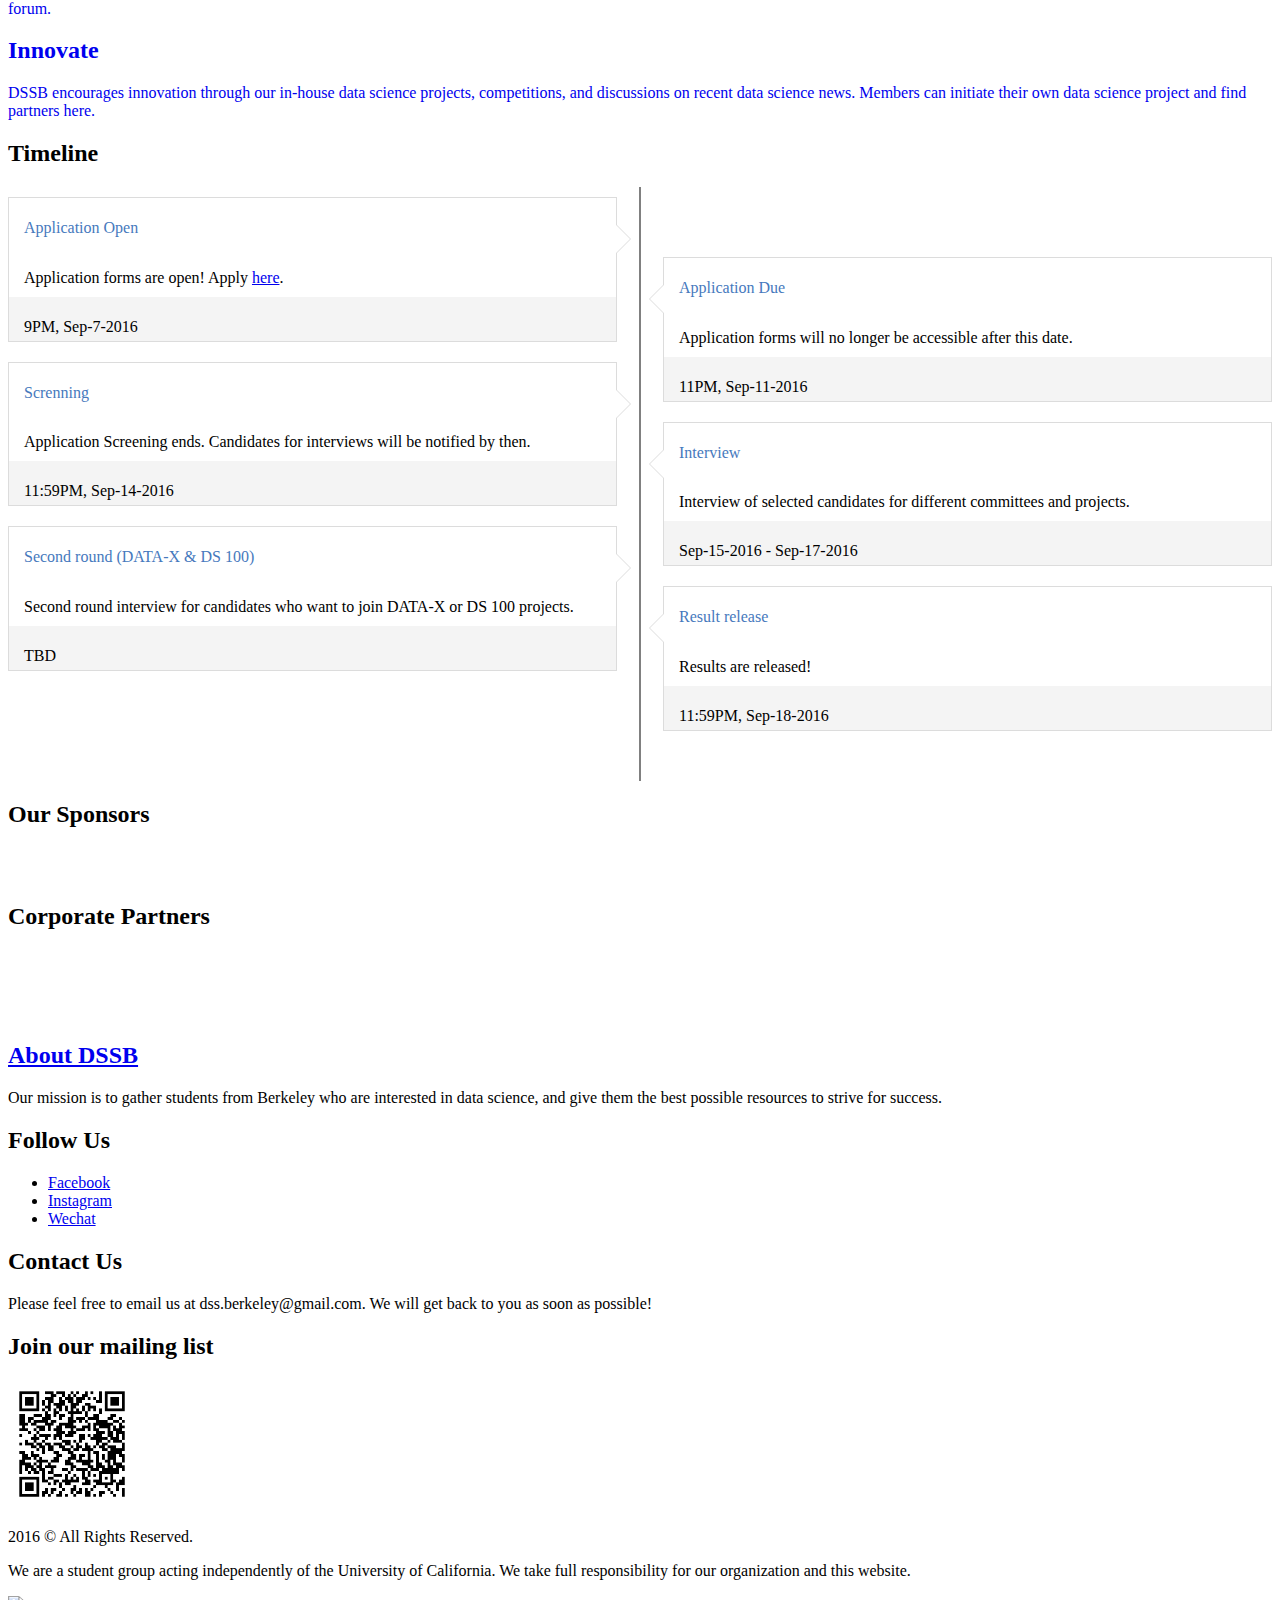
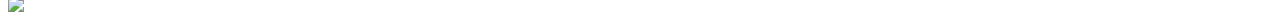
==== commit 857c146b: "added timeline" ====
--- a/index.html
+++ b/index.html
@@ -13,6 +13,7 @@
 
     <!-- CSS Global Compulsory-->
     <link rel="stylesheet" href="assets/plugins/bootstrap/css/bootstrap.css">
+    <link rel="stylesheet" href="assets/css/timeline.css">
     <link rel="stylesheet" href="assets/css/style.css">
     <!-- <link rel="shortcut icon" href="favicon.ico"> -->
 
@@ -284,8 +285,115 @@
             </div>
         </div>
         <!-- End Service Blokcs -->
-        
-<!-- Our Sponsors -->
+
+        <!-- Timeline -->
+        <div class="headline"><h2>Timeline</h2></div>
+        <ul class="timeline">
+            <li>
+                <div class="timeline-badge">
+                  <a><i class="fa fa-circle" id=""></i></a>
+                </div>
+                <div class="timeline-panel">
+                    <div class="timeline-heading">
+                        <h4>Application Open</h4>
+                    </div>
+                    <div class="timeline-body">
+                        <p>Application forms are open! Apply <a href="join.html" style="text-decoration:underline">here</a>.</p>
+                    </div>
+                    <div class="timeline-footer">
+                        <p class="text-right">9PM, Sep-7-2016</p>
+                    </div>
+                </div>
+            </li>
+            
+            <li class="timeline-inverted">
+                <div class="timeline-badge">
+                    <a><i class="fa fa-circle invert" id=""></i></a>
+                </div>
+                <div class="timeline-panel">
+                    <div class="timeline-heading">
+                        <h4>Application Due</h4>
+                    </div>
+                    <div class="timeline-body">
+                        <p>Application forms will no longer be accessible after this date.</p>
+                    </div>
+                    <div class="timeline-footer">
+                        <p class="text-right">11PM, Sep-11-2016</p>
+                    </div>
+                </div>
+            </li>
+            
+            <li>
+                <div class="timeline-badge">
+                    <a><i class="fa fa-circle" id=""></i></a>
+                </div>
+                <div class="timeline-panel">
+                    <div class="timeline-heading">
+                        <h4>Screnning</h4>
+                    </div>
+                    <div class="timeline-body">
+                        <p>Application Screening ends. Candidates for interviews will be notified by then.</p>
+                    </div>
+                    <div class="timeline-footer">
+                        <p class="text-right">11:59PM, Sep-14-2016</p>
+                    </div>
+                </div>
+            </li>
+            
+            <li class="timeline-inverted">
+                <div class="timeline-badge">
+                    <a><i class="fa fa-circle invert" id=""></i></a>
+                </div>
+                <div class="timeline-panel">
+                    <div class="timeline-heading">
+                        <h4>Interview</h4>
+                    </div>
+                    <div class="timeline-body">
+                        <p>Interview of selected candidates for different committees and projects.</p>
+                    </div>
+                    <div class="timeline-footer">
+                        <p class="text-right">Sep-15-2016 - Sep-17-2016</p>
+                    </div>
+                </div>
+            </li>
+            
+            <li>
+                <div class="timeline-badge">
+                    <a><i class="fa fa-circle" id=""></i></a>
+                </div>
+                <div class="timeline-panel">
+                    <div class="timeline-heading">
+                        <h4>Second round (DATA-X & DS 100)</h4>
+                    </div>
+                    <div class="timeline-body">
+                        <p>Second round interview for candidates who want to join DATA-X or DS 100 projects.</p>
+                    </div>
+                    <div class="timeline-footer">
+                        <p class="text-right">TBD</p>
+                    </div>
+                </div>
+            </li>
+            
+            <li  class="timeline-inverted">
+                <div class="timeline-badge">
+                    <a><i class="fa fa-circle invert" id=""></i></a>
+                </div>
+                <div class="timeline-panel">
+                    <div class="timeline-heading">
+                        <h4>Result release</h4>
+                    </div>
+                    <div class="timeline-body">
+                        <p>Results are released!</p>
+                    </div>
+                    <div class="timeline-footer primary">
+                        <p class="text-right">11:59PM, Sep-18-2016</p>
+                    </div>
+                </div>
+            </li>
+            <li class="clearfix no-float"></li>
+        </ul>
+
+    <!-- Our Sponsors -->
         <div class="owl-carousel-style-v2">
             <div class="headline"><h2>Our Sponsors</h2></div>    
             <div class="owl-slider-v3">
--- a/assets/css/timeline.css
+++ b/assets/css/timeline.css
@@ -0,0 +1,186 @@
+@import url(//fonts.googleapis.com/css?family=Open+Sans);
+
+/* -----------------------------------------------
+ * Timeline
+ * --------------------------------------------- */
+ .timeline {
+    list-style: none;
+    padding: 10px 0;
+    position: relative;
+    font-weight: 300;
+}
+.timeline:before {
+    top: 0;
+    bottom: 0;
+    position: absolute;
+    content:" ";
+    width: 2px;
+    background: grey;
+    left: 50%;
+    margin-left: -1.5px;
+}
+.timeline > li {
+    margin-bottom: 20px;
+    position: relative;
+    width: 50%;
+    float: left;
+    clear: left;
+}
+.timeline > li:before, .timeline > li:after {
+    content:" ";
+    display: table;
+}
+.timeline > li:after {
+    clear: both;
+}
+.timeline > li:before, .timeline > li:after {
+    content:" ";
+    display: table;
+}
+.timeline > li:after {
+    clear: both;
+}
+.timeline > li > .timeline-panel {
+    width: calc(100% - 25px);
+    width: -moz-calc(100% - 25px);
+    width: -webkit-calc(100% - 25px);
+    float: left;
+    border: 1px solid #dcdcdc;
+    background: #ffffff;
+    position: relative;
+}
+.timeline > li > .timeline-panel:before {
+    position: absolute;
+    top: 26px;
+    right: -15px;
+    display: inline-block;
+    border-top: 15px solid transparent;
+    border-left: 15px solid #dcdcdc;
+    border-right: 0 solid #dcdcdc;
+    border-bottom: 15px solid transparent;
+    content:" ";
+}
+.timeline > li > .timeline-panel:after {
+    position: absolute;
+    top: 27px;
+    right: -14px;
+    display: inline-block;
+    border-top: 14px solid transparent;
+    border-left: 14px solid #ffffff;
+    border-right: 0 solid #ffffff;
+    border-bottom: 14px solid transparent;
+    content:" ";
+}
+.timeline > li > .timeline-badge {
+    color: #ffffff;
+    width: 24px;
+    height: 24px;
+    line-height: 50px;
+    text-align: center;
+    position: absolute;
+    top: 16px;
+    right: -12px;
+    z-index: 100;
+}
+.timeline > li.timeline-inverted > .timeline-panel {
+    float: right;
+}
+.timeline > li.timeline-inverted > .timeline-panel:before {
+    border-left-width: 0;
+    border-right-width: 15px;
+    left: -15px;
+    right: auto;
+}
+.timeline > li.timeline-inverted > .timeline-panel:after {
+    border-left-width: 0;
+    border-right-width: 14px;
+    left: -14px;
+    right: auto;
+}
+.timeline-badge > a {
+    color: grey !important;
+}
+.timeline-badge a:hover {
+    color: #000 !important;
+}
+.timeline-title {
+    margin-top: 0;
+    color: inherit;
+}
+.timeline-heading h4 {
+    font-weight: 400;
+    padding: 0 15px;
+    color: #4679bd;
+}
+.timeline-body > p, .timeline-body > ul {
+    padding: 10px 15px;
+    margin-bottom: 0;
+}
+.timeline-footer {
+    padding: 5px 15px;
+    background-color:#f4f4f4;
+}
+.timeline-footer p { margin-bottom: 0; }
+.timeline-footer > a {
+    cursor: pointer;
+    text-decoration: none;
+}
+.timeline > li.timeline-inverted {
+    float: right;
+    clear: right;
+}
+.timeline > li:nth-child(2) {
+    margin-top: 60px;
+}
+.timeline > li.timeline-inverted > .timeline-badge {
+    left: -12px;
+}
+.no-float {
+    float: none !important;
+}
+@media (max-width: 767px) {
+    ul.timeline:before {
+        left: 40px;
+    }
+    ul.timeline > li {
+        margin-bottom: 0px;
+        position: relative;
+        width:100%;
+        float: left;
+        clear: left;
+    }
+    ul.timeline > li > .timeline-panel {
+        width: calc(100% - 65px);
+        width: -moz-calc(100% - 65px);
+        width: -webkit-calc(100% - 65px);
+    }
+    ul.timeline > li > .timeline-badge {
+        left: 28px;
+        margin-left: 0;
+        top: 16px;
+    }
+    ul.timeline > li > .timeline-panel {
+        float: right;
+    }
+    ul.timeline > li > .timeline-panel:before {
+        border-left-width: 0;
+        border-right-width: 15px;
+        left: -15px;
+        right: auto;
+    }
+    ul.timeline > li > .timeline-panel:after {
+        border-left-width: 0;
+        border-right-width: 14px;
+        left: -14px;
+        right: auto;
+    }
+    .timeline > li.timeline-inverted {
+        float: left;
+        clear: left;
+        margin-top: 30px;
+        margin-bottom: 30px;
+    }
+    .timeline > li.timeline-inverted > .timeline-badge {
+        left: 28px;
+    }
+}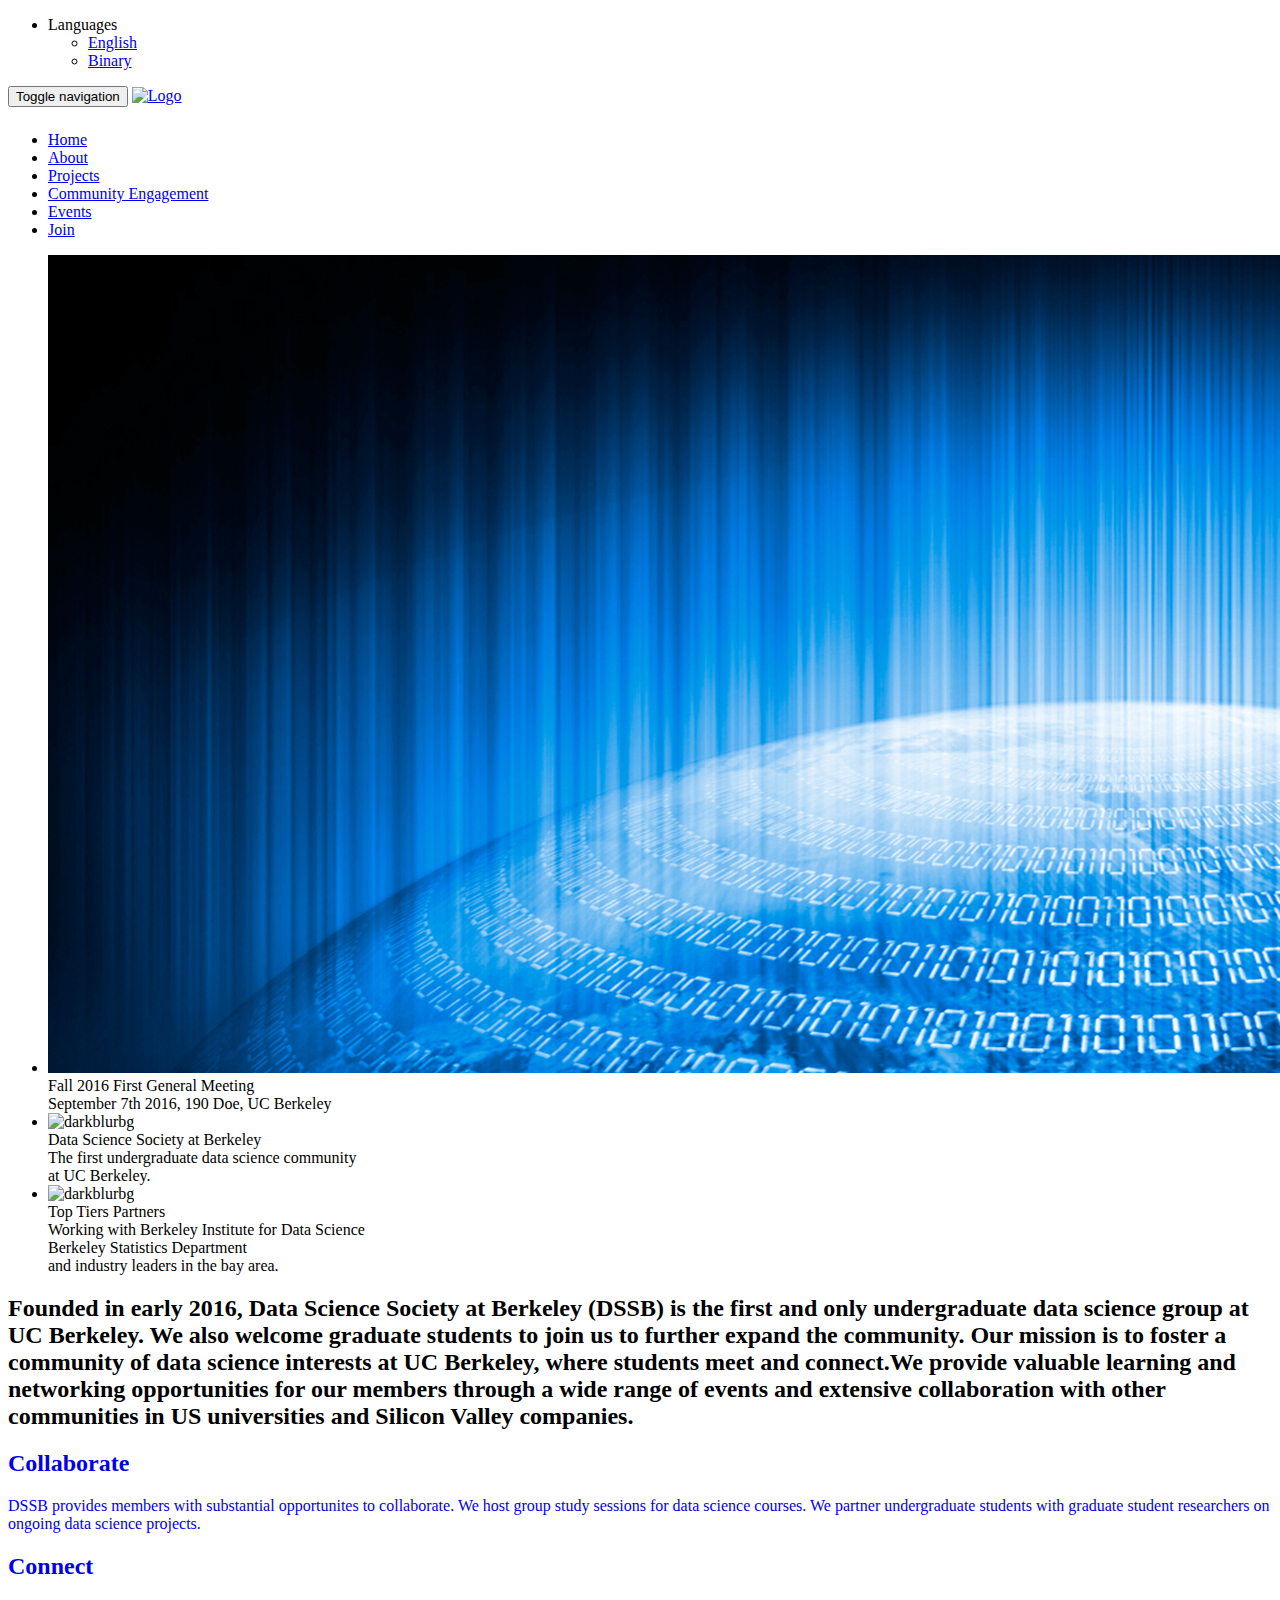
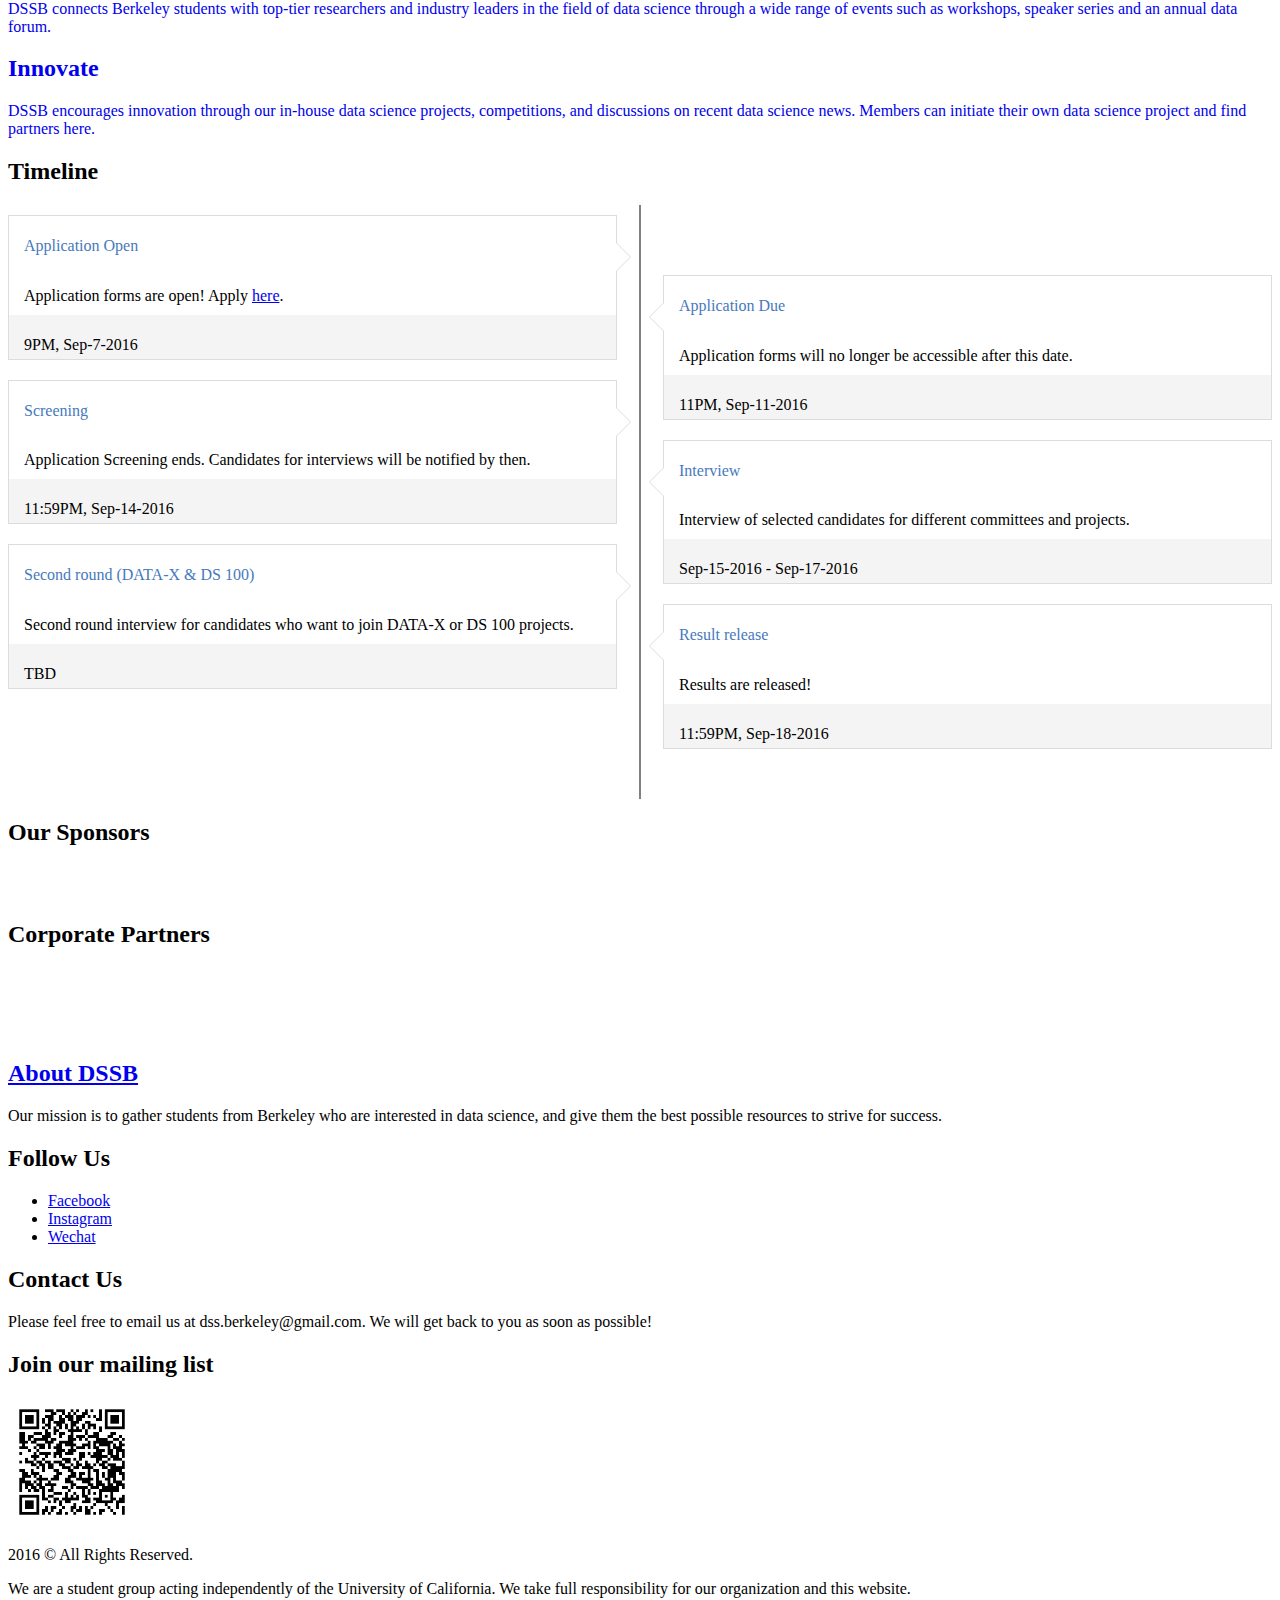
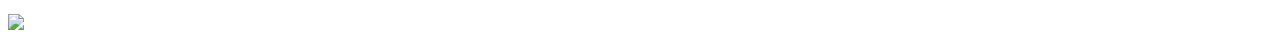
==== commit 2d6e3d7f: "Completing tasks 2 & 3" ====
--- a/index.html
+++ b/index.html
@@ -1,7 +1,7 @@
 <!DOCTYPE html>
-<!--[if IE 8]> <html lang="en" class="ie8"> <![endif]-->  
-<!--[if IE 9]> <html lang="en" class="ie9"> <![endif]-->  
-<!--[if !IE]><!--> <html lang="en"> <!--<![endif]-->  
+<!--[if IE 8]> <html lang="en" class="ie8"> <![endif]-->
+<!--[if IE 9]> <html lang="en" class="ie9"> <![endif]-->
+<!--[if !IE]><!--> <html lang="en"> <!--<![endif]-->
 <head>
     <title>Data Science Society at Berkeley</title>
 
@@ -17,24 +17,24 @@
     <link rel="stylesheet" href="assets/css/style.css">
     <!-- <link rel="shortcut icon" href="favicon.ico"> -->
 
-    <!-- CSS Implementing Plugins -->    
+    <!-- CSS Implementing Plugins -->
     <link rel="stylesheet" href="assets/plugins/line-icons/line-icons.css">
     <link rel="stylesheet" href="assets/plugins/font-awesome/css/font-awesome.css">
     <link rel="stylesheet" href="assets/plugins/owl-carousel/owl-carousel/owl.carousel.css">
-    <link rel="stylesheet" href="assets/plugins/revolution-slider/rs-plugin/css/settings.css" type="text/css" media="screen">  
+    <link rel="stylesheet" href="assets/plugins/revolution-slider/rs-plugin/css/settings.css" type="text/css" media="screen">
     <!--[if lt IE 9]><link rel="stylesheet" href="assets/plugins/revolution-slider/rs-plugin/css/settings-ie8.css" type="text/css" media="screen"><![endif]-->
 
-    <!-- CSS Theme -->    
+    <!-- CSS Theme -->
     <link rel="stylesheet" href="assets/css/theme-colors/dark-blue.css">
     <link rel="stylesheet" href="assets/css/theme-skins/dark.css" id="style_color">
 
     <!-- CSS Customization -->
-    <link rel="stylesheet" href="assets/css/custom.css">       
-</head>	
+    <link rel="stylesheet" href="assets/css/custom.css">
+</head>
 
 <body>
 <div class="wrapper">
-    <!--=== Header ===-->    
+    <!--=== Header ===-->
     <div class="header">
         <!-- Topbar -->
         <div class="topbar">
@@ -46,16 +46,16 @@
                         <a>Languages</a>
                         <ul class="languages">
                             <li class="active">
-                                <a href="#">English <i class="fa fa-check"></i></a> 
+                                <a href="#">English <i class="fa fa-check"></i></a>
                             </li>
                             <li><a href="#">Binary </a></li>
-   
+
                 </ul>
                 <!-- End Topbar Navigation -->
             </div>
         </div>
         <!-- End Topbar -->
-    
+
         <!-- Navbar -->
         <div class="navbar navbar-default mega-menu" role="navigation">
             <div class="container">
@@ -82,12 +82,12 @@
                         </li>
                         <!-- End Home -->
 
-                        <!-- Pages -->                        
+                        <!-- Pages -->
                         <li >
                             <a href="about.html">
                                 About
                             </a>
-                            
+
                         </li>
                         <!-- End Pages -->
 
@@ -98,6 +98,14 @@
                             </a>
                         </li>
                         <!-- End Blog -->
+
+                        <!-- Community-Engagement -->
+                        <li>
+                            <a href="community-engagement.html">
+                                Community Engagement
+                            </a>
+                        </li>
+                        <!-- End Community-Engagement -->
 
                         <!-- Join -->
                         <li>
@@ -116,11 +124,11 @@
 
                     </ul>
                 </div><!--/navbar-collapse-->
-            </div>    
-        </div>            
+            </div>
+        </div>
         <!-- End Navbar -->
     </div>
-    <!--=== End Header ===-->    
+    <!--=== End Header ===-->
 
     <!--=== Slider ===-->
     <div class="tp-banner-container">
@@ -139,7 +147,7 @@
                         data-speed="1500"
                         data-start="500"
                         data-easing="Back.easeInOut"
-                        data-endeasing="Power1.easeIn"                        
+                        data-endeasing="Power1.easeIn"
                         data-endspeed="300">
                         Fall 2016 First General Meeting
                     </div>
@@ -161,7 +169,7 @@
                         <!-- from the most innovative companies -->
                     </div>
 
-                 
+
                 </li>
                 <!-- END SLIDE -->
 
@@ -177,9 +185,9 @@
                         data-speed="1500"
                         data-start="500"
                         data-easing="Back.easeInOut"
-                        data-endeasing="Power1.easeIn"                        
+                        data-endeasing="Power1.easeIn"
                         data-endspeed="300">
-                        
+
                         Data Science Society at Berkeley
                     </div>
 
@@ -213,7 +221,7 @@
                         data-speed="1500"
                         data-start="500"
                         data-easing="Back.easeInOut"
-                        data-endeasing="Power1.easeIn"                        
+                        data-endeasing="Power1.easeIn"
                         data-endspeed="300">
                         Top Tiers Partners
                     </div>
@@ -237,13 +245,13 @@
                 </li>
                 <!-- END SLIDE -->
             </ul>
-            <div class="tp-bannertimer tp-bottom"></div>            
+            <div class="tp-bannertimer tp-bottom"></div>
         </div>
     </div>
     <!--=== End Slider ===-->
 
     <!--=== Content Part ===-->
-    <div class="container content">	
+    <div class="container content">
         <div class="clearfix margin-bottom-30"></div>
         <div class="shadow-wrapper">
             <div class="tag-box tag-box-v box-shadow shadow-effect-5">
@@ -258,7 +266,7 @@
         <div class="row margin-bottom-40">
             <div class="col-md-4 col-sm-6">
                 <a class="action-link" href="about.html">
-                    <div class="service-block service-block-default">	
+                    <div class="service-block service-block-default">
                         <i class="icon-custom rounded-x icon-bg-dark fa fa-lightbulb-o"></i>
                         <h2 class="heading-md">Collaborate</h2>
                         <p>DSSB provides members with substantial opportunites to collaborate. We host group study sessions for data science courses. We partner undergraduate students with graduate student researchers on ongoing data science projects.</p>
@@ -267,9 +275,9 @@
             </div>
             <div class="col-md-4 col-sm-6">
                 <a class="action-link" href="join.html">
-                    <div class="service-block service-block-default">            
+                    <div class="service-block service-block-default">
                         <i class="icon-custom rounded-x icon-bg-dark icon-line icon-rocket"></i>
-                        <h2 class="heading-md">Connect</h2>	
+                        <h2 class="heading-md">Connect</h2>
                         <p>DSSB connects Berkeley students with  top-tier researchers and industry leaders in the field of data science through a wide range of events such as workshops, speaker series and an annual data forum.</p>
                     </div>
                 </a>
@@ -305,7 +313,7 @@
                     </div>
                 </div>
             </li>
-            
+
             <li class="timeline-inverted">
                 <div class="timeline-badge">
                     <a><i class="fa fa-circle invert" id=""></i></a>
@@ -322,14 +330,14 @@
                     </div>
                 </div>
             </li>
-            
+
             <li>
                 <div class="timeline-badge">
                     <a><i class="fa fa-circle" id=""></i></a>
                 </div>
                 <div class="timeline-panel">
                     <div class="timeline-heading">
-                        <h4>Screnning</h4>
+                        <h4>Screening</h4>
                     </div>
                     <div class="timeline-body">
                         <p>Application Screening ends. Candidates for interviews will be notified by then.</p>
@@ -339,7 +347,7 @@
                     </div>
                 </div>
             </li>
-            
+
             <li class="timeline-inverted">
                 <div class="timeline-badge">
                     <a><i class="fa fa-circle invert" id=""></i></a>
@@ -356,7 +364,7 @@
                     </div>
                 </div>
             </li>
-            
+
             <li>
                 <div class="timeline-badge">
                     <a><i class="fa fa-circle" id=""></i></a>
@@ -373,7 +381,7 @@
                     </div>
                 </div>
             </li>
-            
+
             <li  class="timeline-inverted">
                 <div class="timeline-badge">
                     <a><i class="fa fa-circle invert" id=""></i></a>
@@ -395,7 +403,7 @@
 
     <!-- Our Sponsors -->
         <div class="owl-carousel-style-v2">
-            <div class="headline"><h2>Our Sponsors</h2></div>    
+            <div class="headline"><h2>Our Sponsors</h2></div>
             <div class="owl-slider-v3">
                 <div class="item">
                     <img class="img-responsive" src="assets/img/clients/bids.jpg" alt="">
@@ -417,7 +425,7 @@
 
         <!-- Our Partners -->
         <div class="owl-carousel-style-v2">
-            <div class="headline"><h2>Corporate Partners</h2></div>    
+            <div class="headline"><h2>Corporate Partners</h2></div>
             <div class="owl-slider-v3">
                 <div class="item">
                     <img class="img-responsive" src="assets/img/clients/yelp.jpg" alt="">
@@ -460,7 +468,7 @@
             </div>
         </div>
         <!-- End Our Partners -->
-    </div><!--/container-->		
+    </div><!--/container-->
     <!-- End Content Part -->
 
     <!--=== Footer Version 1 ===-->
@@ -472,7 +480,7 @@
                     <div class="col-md-3 md-margin-bottom-40">
                         <a href="index.html"><h2> About DSSB </h2></a>
                         <p>Our mission is to gather students from Berkeley who are interested in data science, and give them the best possible resources to  strive for success.</p>
- 
+
                     </div><!--/col-md-3-->
                     <!-- End About -->
 
@@ -493,9 +501,9 @@
 
                             </ul>
                         </div>
-                    </div><!--/col-md-3-->  
-                    <!-- End Latest --> 
-                    
+                    </div><!--/col-md-3-->
+                    <!-- End Latest -->
+
                     <!-- Link List -->
                     <div class="col-md-3 md-margin-bottom-40">
                         <div class="headline"><h2>Contact Us</h2></div>
@@ -503,40 +511,40 @@
                         Please feel free to email us at dss.berkeley@gmail.com.  We will get back to you as soon as possible!
                         </p>
                     </div><!--/col-md-3-->
-                    <!-- End Link List -->                    
+                    <!-- End Link List -->
 
                     <!-- Address -->
                     <div class="col-md-3 map-img md-margin-bottom-40">
-                        <div class="headline"><h2>Join our mailing list</h2></div>                         
+                        <div class="headline"><h2>Join our mailing list</h2></div>
                         <img src="assets/img/mailinglist.jpg" height="128" width="128">
                     </div><!--/col-md-3-->
                     <!-- End Address -->
                 </div>
-            </div> 
+            </div>
         </div><!--/footer-->
 
         <div class="copyright">
             <div class="container">
                 <div class="row">
-                    <div class="col-md-2">                     
+                    <div class="col-md-2">
                         <p>
-                            2016 &copy; All Rights Reserved. 
+                            2016 &copy; All Rights Reserved.
                         </p>
                     </div>
-                    <div class="col-md-9">                     
+                    <div class="col-md-9">
                         <p class="text-center">
-                            We are a student group acting independently of the University of California. We take full responsibility for our organization and this website.            
+                            We are a student group acting independently of the University of California. We take full responsibility for our organization and this website.
                         </p>
                     </div>
-                    <div class="col-md-1 map-img">                     
+                    <div class="col-md-1 map-img">
                         <a href="https://www.ocf.berkeley.edu/">
                         <img src="https://www.ocf.berkeley.edu/images/hosted-logos/ocfbadge_mini8.png">
                         </a>
                     </div>
                 </div>
-            </div> 
+            </div>
         </div><!--/copyright-->
-    </div>     
+    </div>
     <!--=== End Footer Version 1 ===-->
 </div><!--/wrapper-->
 
@@ -545,25 +553,25 @@
 
 
 
-<!-- JS Global Compulsory -->           
+<!-- JS Global Compulsory -->
 <script type="text/javascript" src="assets/plugins/jquery/jquery.min.js"></script>
 <script type="text/javascript" src="assets/plugins/jquery/jquery-migrate.min.js"></script>
 <script type="text/javascript" src="assets/plugins/bootstrap/js/bootstrap.min.js"></script>
-<!-- JS Implementing Plugins -->           
+<!-- JS Implementing Plugins -->
 <script type="text/javascript" src="assets/plugins/back-to-top.js"></script>
 <script type="text/javascript" src="assets/plugins/owl-carousel/owl-carousel/owl.carousel.js"></script>
 <script type="text/javascript" src="assets/plugins/revolution-slider/rs-plugin/js/jquery.themepunch.tools.min.js"></script>
 <script type="text/javascript" src="assets/plugins/revolution-slider/rs-plugin/js/jquery.themepunch.revolution.min.js"></script>
 <!-- JS Customization -->
 <script type="text/javascript" src="assets/js/custom.js"></script>
-<!-- JS Page Level -->           
+<!-- JS Page Level -->
 <script type="text/javascript" src="assets/js/app.js"></script>
 <script type="text/javascript" src="assets/js/plugins/owl-carousel.js"></script>
 <script type="text/javascript" src="assets/js/plugins/revolution-slider.js"></script>
 <script type="text/javascript">
     jQuery(document).ready(function() {
         App.init();
-        OwlCarousel.initOwlCarousel();        
+        OwlCarousel.initOwlCarousel();
         RevolutionSlider.initRSfullWidth();
     });
 </script>
@@ -574,4 +582,4 @@
 <![endif]-->
 
 </body>
-</html>	
+</html>
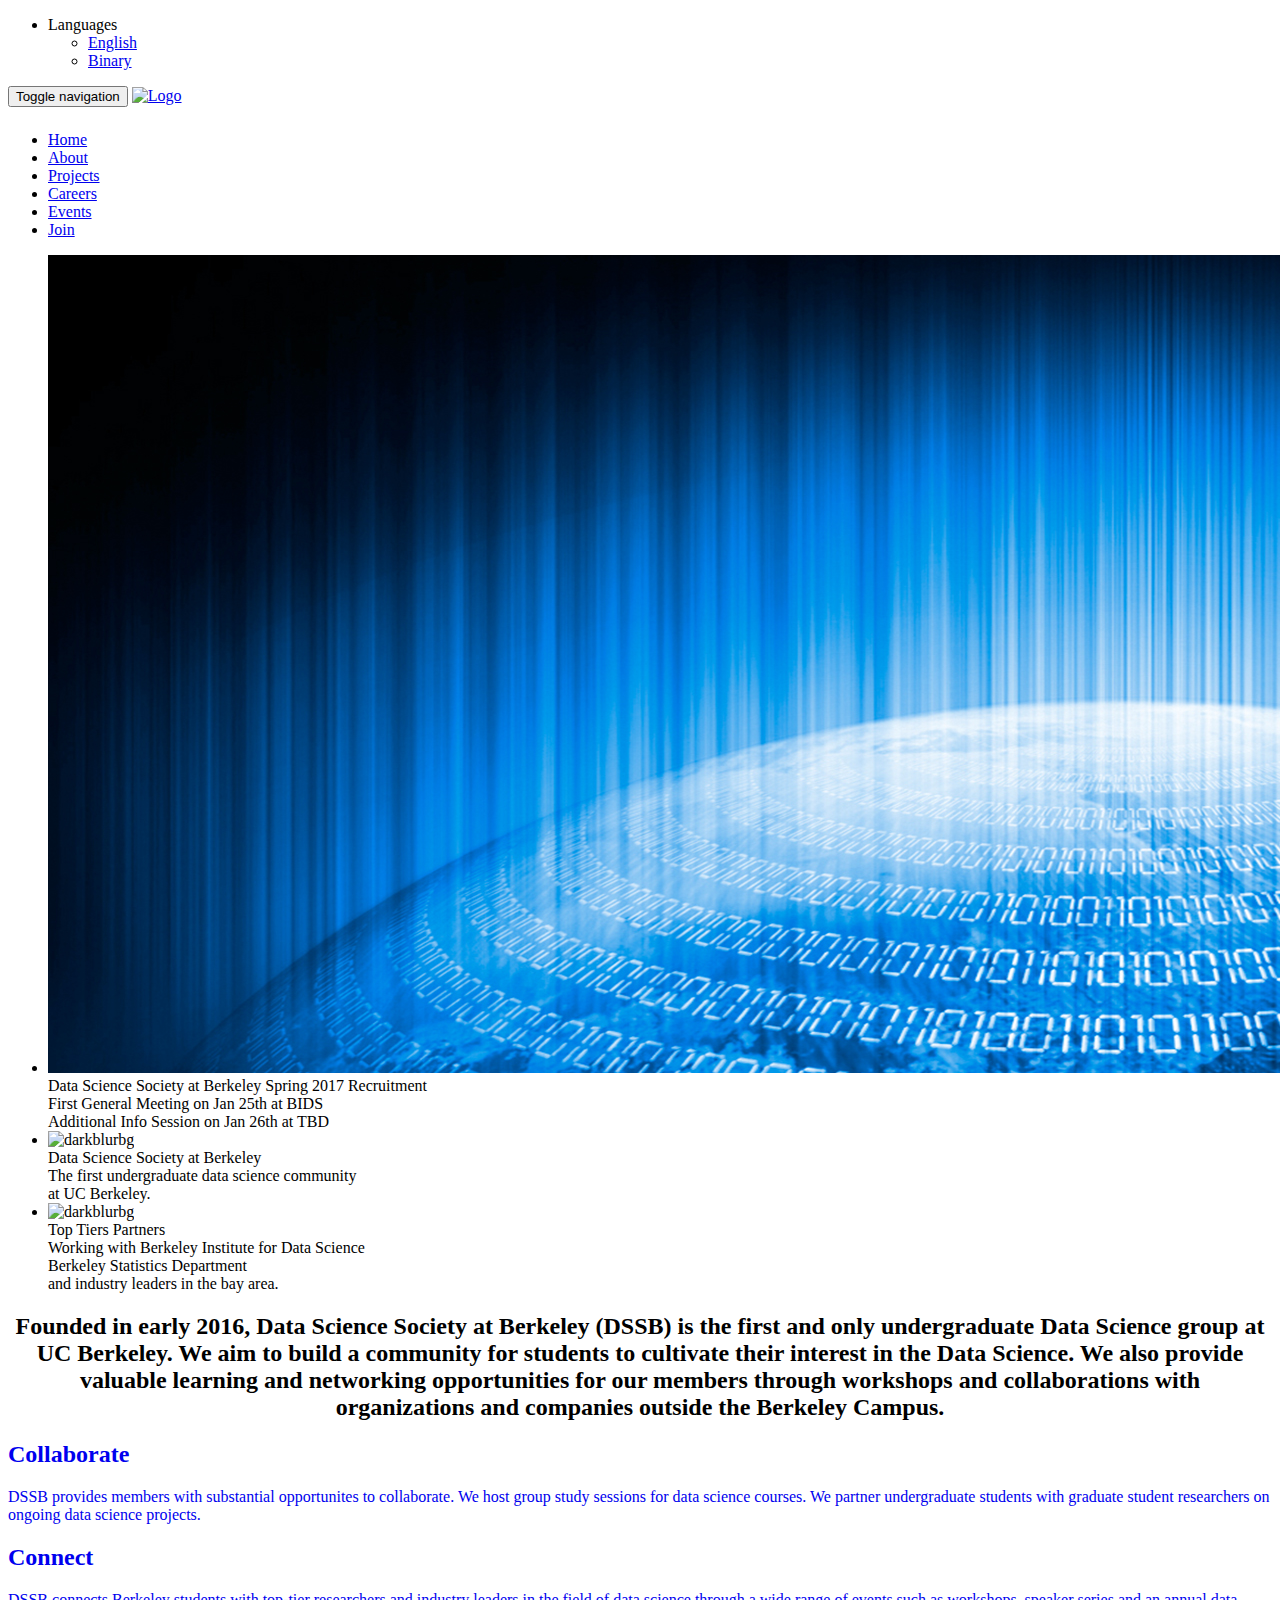
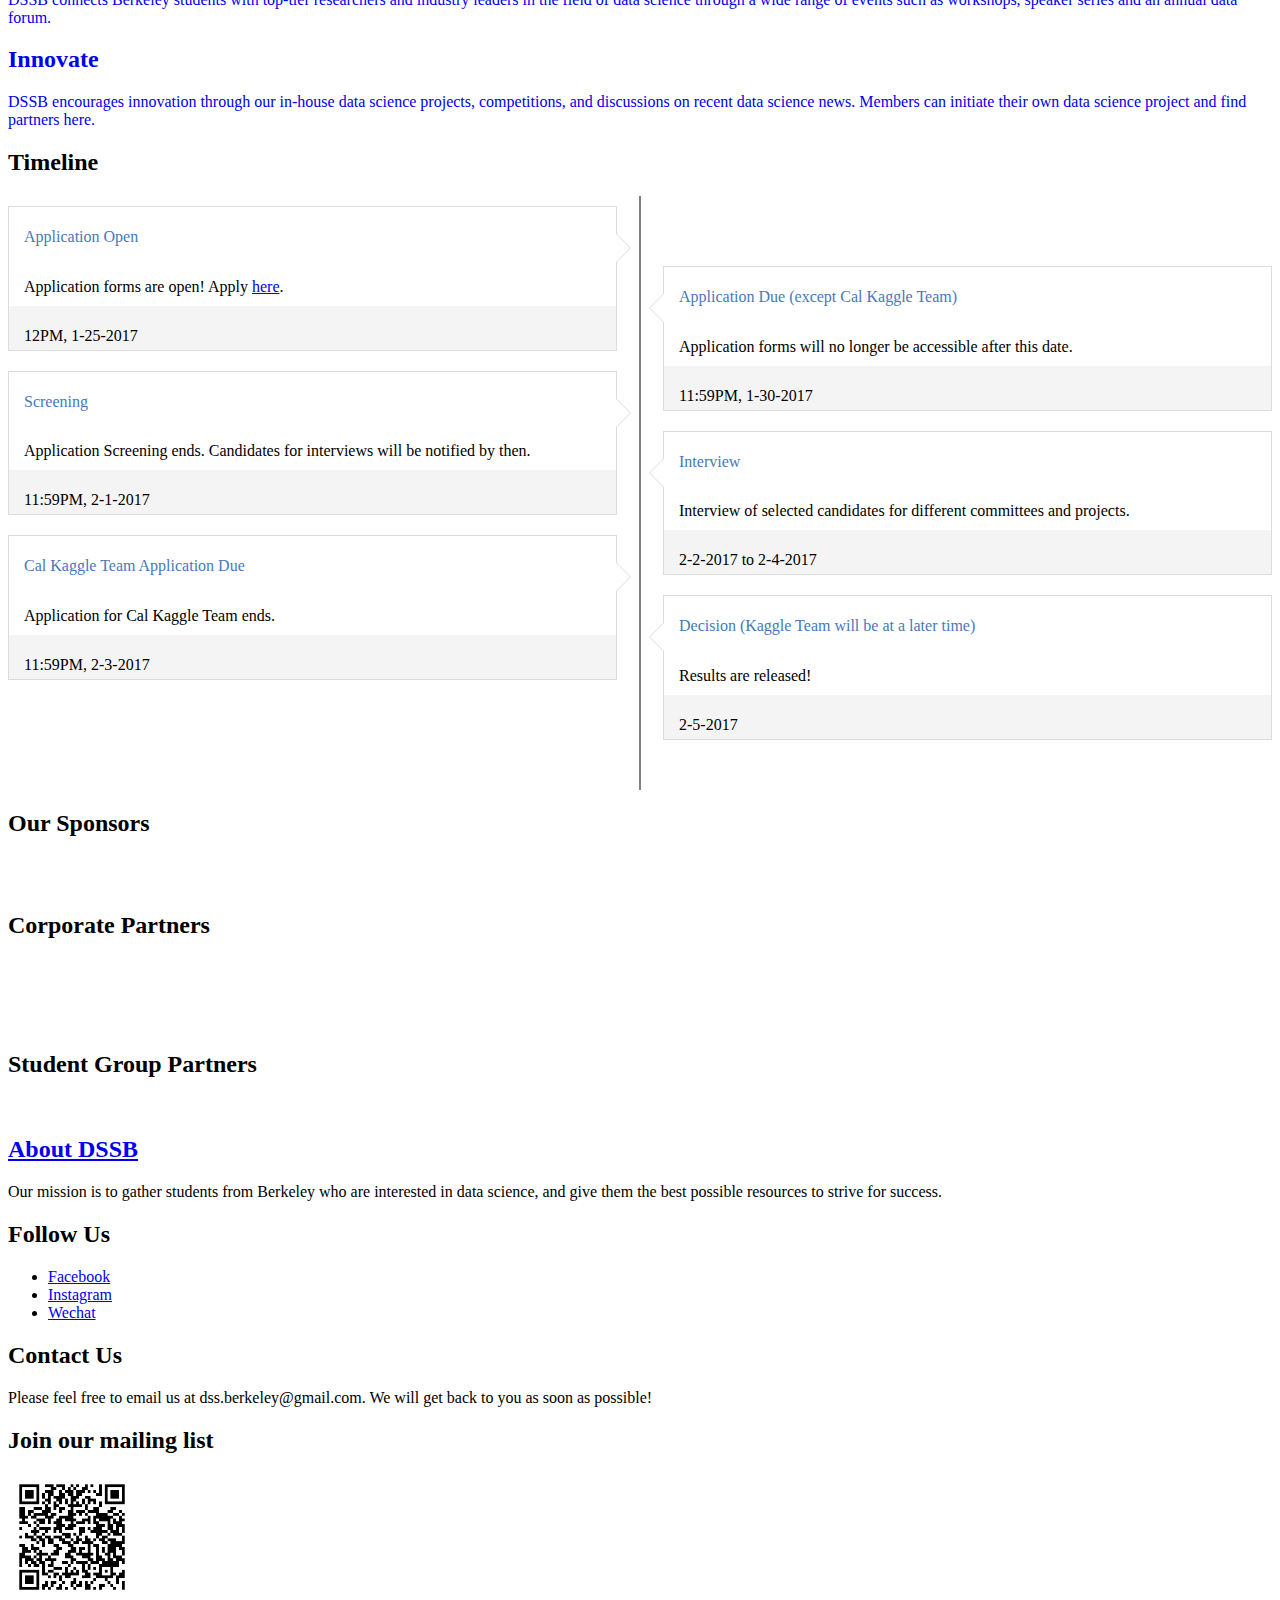
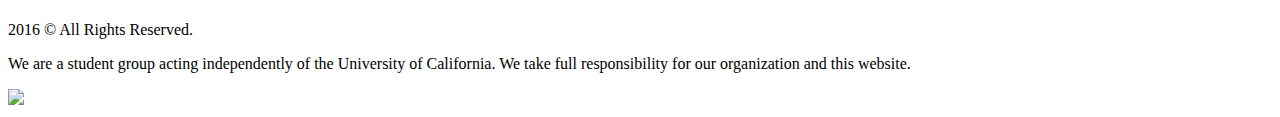
==== commit dc5e5c08: "minor change" ====
--- a/index.html
+++ b/index.html
@@ -101,8 +101,8 @@
 
                         <!-- Community-Engagement -->
                         <li>
-                            <a href="community-engagement.html">
-                                Community Engagement
+                            <a href="careers.html">
+                                Careers
                             </a>
                         </li>
                         <!-- End Community-Engagement -->
@@ -139,7 +139,6 @@
                     <!-- MAIN IMAGE -->
                     <img src="assets/img/sliders/4.jpg"  alt="darkblurbg"  data-bgfit="cover" data-bgposition="left top" data-bgrepeat="no-repeat">
 
-
                     <div class="tp-caption revolution-ch1 sft start"
                         data-x="center"
                         data-hoffset="0"
@@ -149,7 +148,7 @@
                         data-easing="Back.easeInOut"
                         data-endeasing="Power1.easeIn"
                         data-endspeed="300">
-                        Fall 2016 First General Meeting
+                        Data Science Society at Berkeley Spring 2017 Recruitment
                     </div>
 
                     <!-- LAYER -->
@@ -164,12 +163,22 @@
                         data-endeasing="Power1.easeIn"
                         data-captionhidden="off"
                         style="z-index: 6">
-                        September 7th 2016, 190 Doe, UC Berkeley<br>
-                        <!-- 12 data science leaders <br/> -->
-                        <!-- from the most innovative companies -->
-                    </div>
-
-
+                        First General Meeting on Jan 25th at BIDS <br>
+                    </div>
+                    
+                    <div class="tp-caption revolution-ch2 sft"
+                        data-x="center"
+                        data-hoffset="0"
+                        data-y="280"
+                        data-speed="1400"
+                        data-start="2000"
+                        data-easing="Power4.easeOut"
+                        data-endspeed="300"
+                        data-endeasing="Power1.easeIn"
+                        data-captionhidden="off"
+                        style="z-index: 6">
+                        Additional Info Session on Jan 26th at TBD <br>
+                    </div>
                 </li>
                 <!-- END SLIDE -->
 
@@ -254,8 +263,8 @@
     <div class="container content">
         <div class="clearfix margin-bottom-30"></div>
         <div class="shadow-wrapper">
-            <div class="tag-box tag-box-v box-shadow shadow-effect-5">
-                <h2>Founded in early 2016, Data Science Society at Berkeley (DSSB) is the first and only undergraduate data science group at UC Berkeley. We also welcome graduate students to join us to further expand the community. Our mission is to foster a community of data science interests at UC Berkeley, where students meet and connect.We provide valuable learning and networking opportunities for our members through a wide range of events and extensive collaboration with other communities in US universities and Silicon Valley companies. </h2>
+            <div class="tag-box tag-box-v box-shadow shadow-effect-5" style="text-align: center">
+                <h2>Founded in early 2016, Data Science Society at Berkeley (DSSB) is the first and only undergraduate Data Science group at UC Berkeley. We aim to build a community for students to cultivate their interest in the Data Science. We also provide valuable learning and networking opportunities for our members through workshops and collaborations with organizations and companies outside the Berkeley Campus.</h2>
             </div>
         </div>
 
@@ -309,7 +318,7 @@
                         <p>Application forms are open! Apply <a href="join.html" style="text-decoration:underline">here</a>.</p>
                     </div>
                     <div class="timeline-footer">
-                        <p class="text-right">9PM, Sep-7-2016</p>
+                        <p class="text-right">12PM, 1-25-2017</p>
                     </div>
                 </div>
             </li>
@@ -320,13 +329,13 @@
                 </div>
                 <div class="timeline-panel">
                     <div class="timeline-heading">
-                        <h4>Application Due</h4>
+                        <h4>Application Due (except Cal Kaggle Team)</h4>
                     </div>
                     <div class="timeline-body">
                         <p>Application forms will no longer be accessible after this date.</p>
                     </div>
                     <div class="timeline-footer">
-                        <p class="text-right">11PM, Sep-11-2016</p>
+                        <p class="text-right">11:59PM, 1-30-2017</p>
                     </div>
                 </div>
             </li>
@@ -343,7 +352,7 @@
                         <p>Application Screening ends. Candidates for interviews will be notified by then.</p>
                     </div>
                     <div class="timeline-footer">
-                        <p class="text-right">11:59PM, Sep-14-2016</p>
+                        <p class="text-right">11:59PM, 2-1-2017</p>
                     </div>
                 </div>
             </li>
@@ -360,7 +369,7 @@
                         <p>Interview of selected candidates for different committees and projects.</p>
                     </div>
                     <div class="timeline-footer">
-                        <p class="text-right">Sep-15-2016 - Sep-17-2016</p>
+                        <p class="text-right">2-2-2017 to 2-4-2017</p>
                     </div>
                 </div>
             </li>
@@ -371,13 +380,13 @@
                 </div>
                 <div class="timeline-panel">
                     <div class="timeline-heading">
-                        <h4>Second round (DATA-X & DS 100)</h4>
+                        <h4>Cal Kaggle Team Application Due</h4>
                     </div>
                     <div class="timeline-body">
-                        <p>Second round interview for candidates who want to join DATA-X or DS 100 projects.</p>
+                        <p>Application for Cal Kaggle Team ends.</p>
                     </div>
                     <div class="timeline-footer">
-                        <p class="text-right">TBD</p>
+                        <p class="text-right">11:59PM, 2-3-2017</p>
                     </div>
                 </div>
             </li>
@@ -388,13 +397,13 @@
                 </div>
                 <div class="timeline-panel">
                     <div class="timeline-heading">
-                        <h4>Result release</h4>
+                        <h4>Decision (Kaggle Team will be at a later time)</h4>
                     </div>
                     <div class="timeline-body">
                         <p>Results are released!</p>
                     </div>
                     <div class="timeline-footer primary">
-                        <p class="text-right">11:59PM, Sep-18-2016</p>
+                        <p class="text-right">2-5-2017</p>
                     </div>
                 </div>
             </li>
@@ -468,8 +477,27 @@
             </div>
         </div>
         <!-- End Our Partners -->
+        <!-- Student Group partner -->
+        <div class="owl-carousel-style-v2">
+            <div class="headline"><h2>Student Group Partners</h2></div>
+            <div class="owl-slider-v3">
+                <div class="item">
+                    <img class="img-responsive" src="assets/img/clients/hbsa.png" alt="">
+                </div>
+    <!--                 <div class="item">
+                    <img class="img-responsive" src="assets/img/clients/wi.jpg" alt="">
+                </div>
+                <div class="item">
+                    <img class="img-responsive" src="assets/img/clients/ggv.jpeg" alt="">
+                </div>
+    -->
+            </div>
+    </div>
+    <!-- End student group partner -->
     </div><!--/container-->
     <!-- End Content Part -->
+
+    
 
     <!--=== Footer Version 1 ===-->
     <div class="footer-v1">
